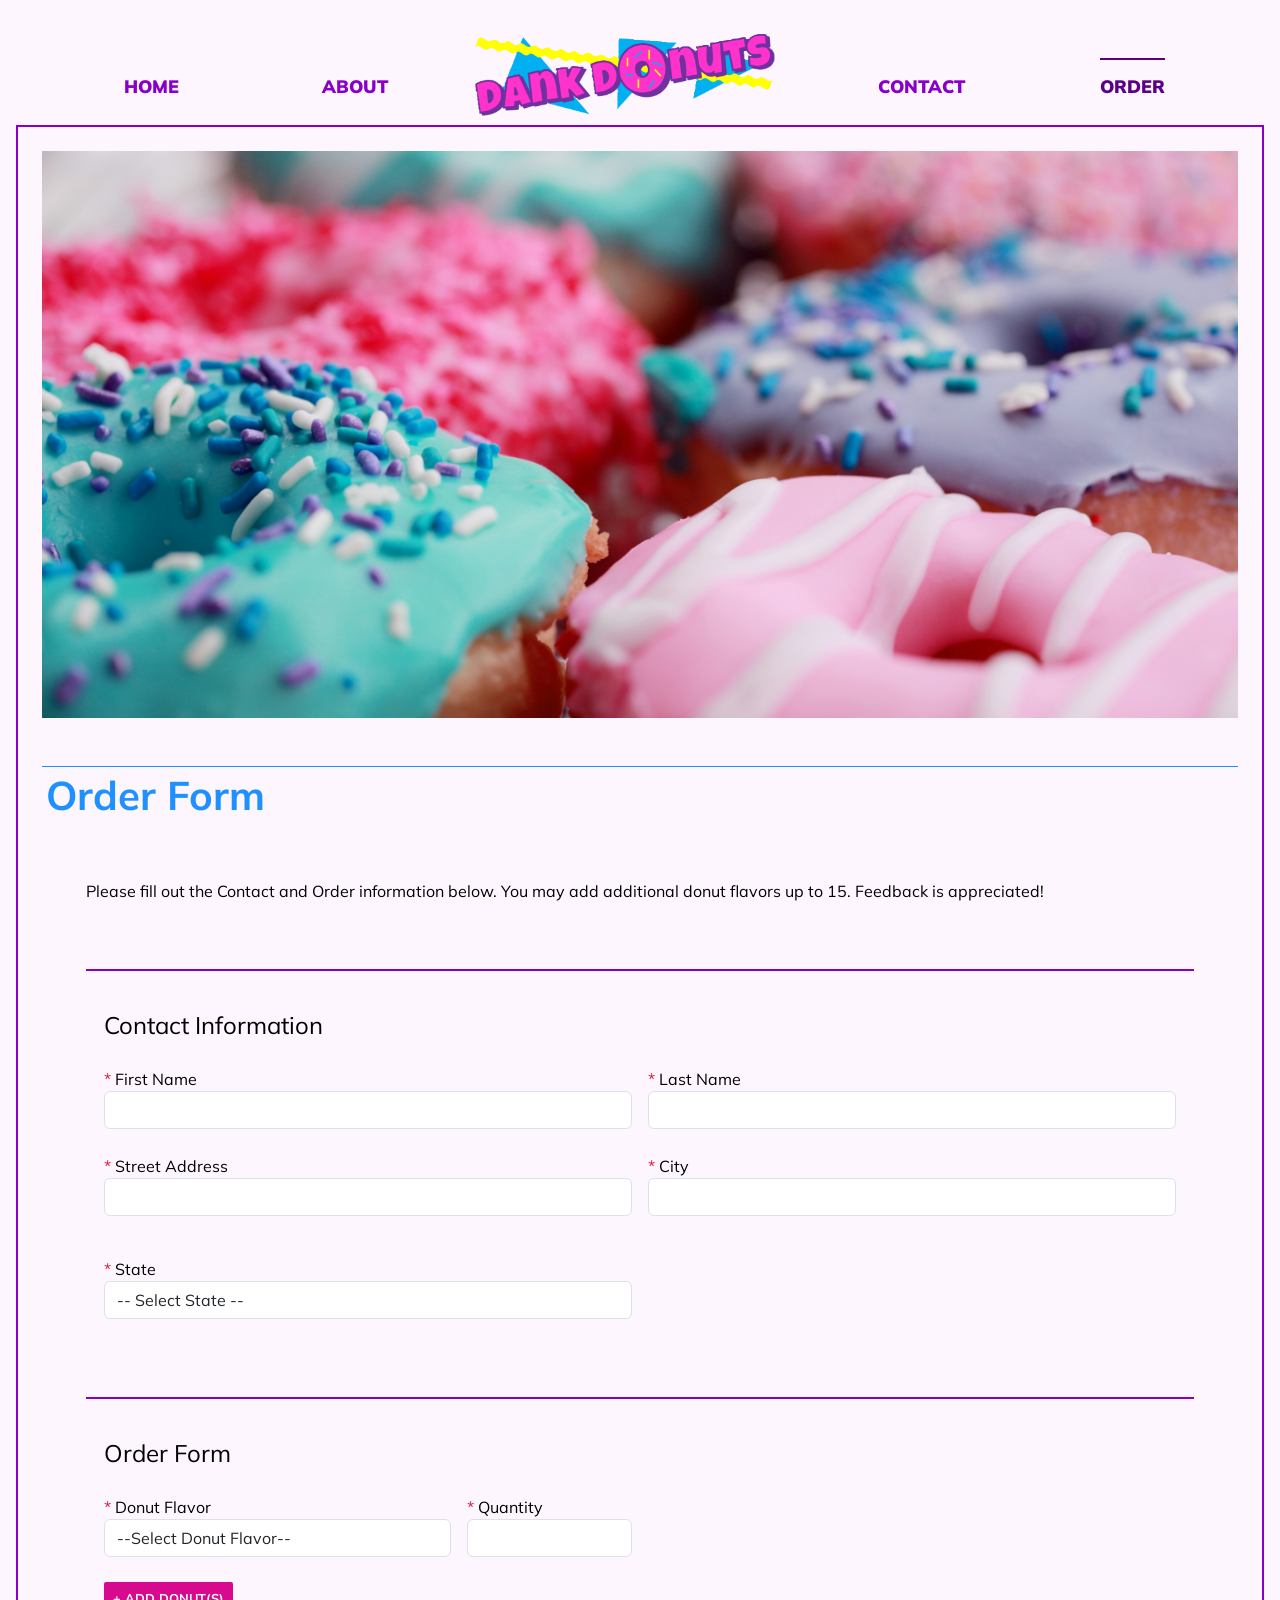
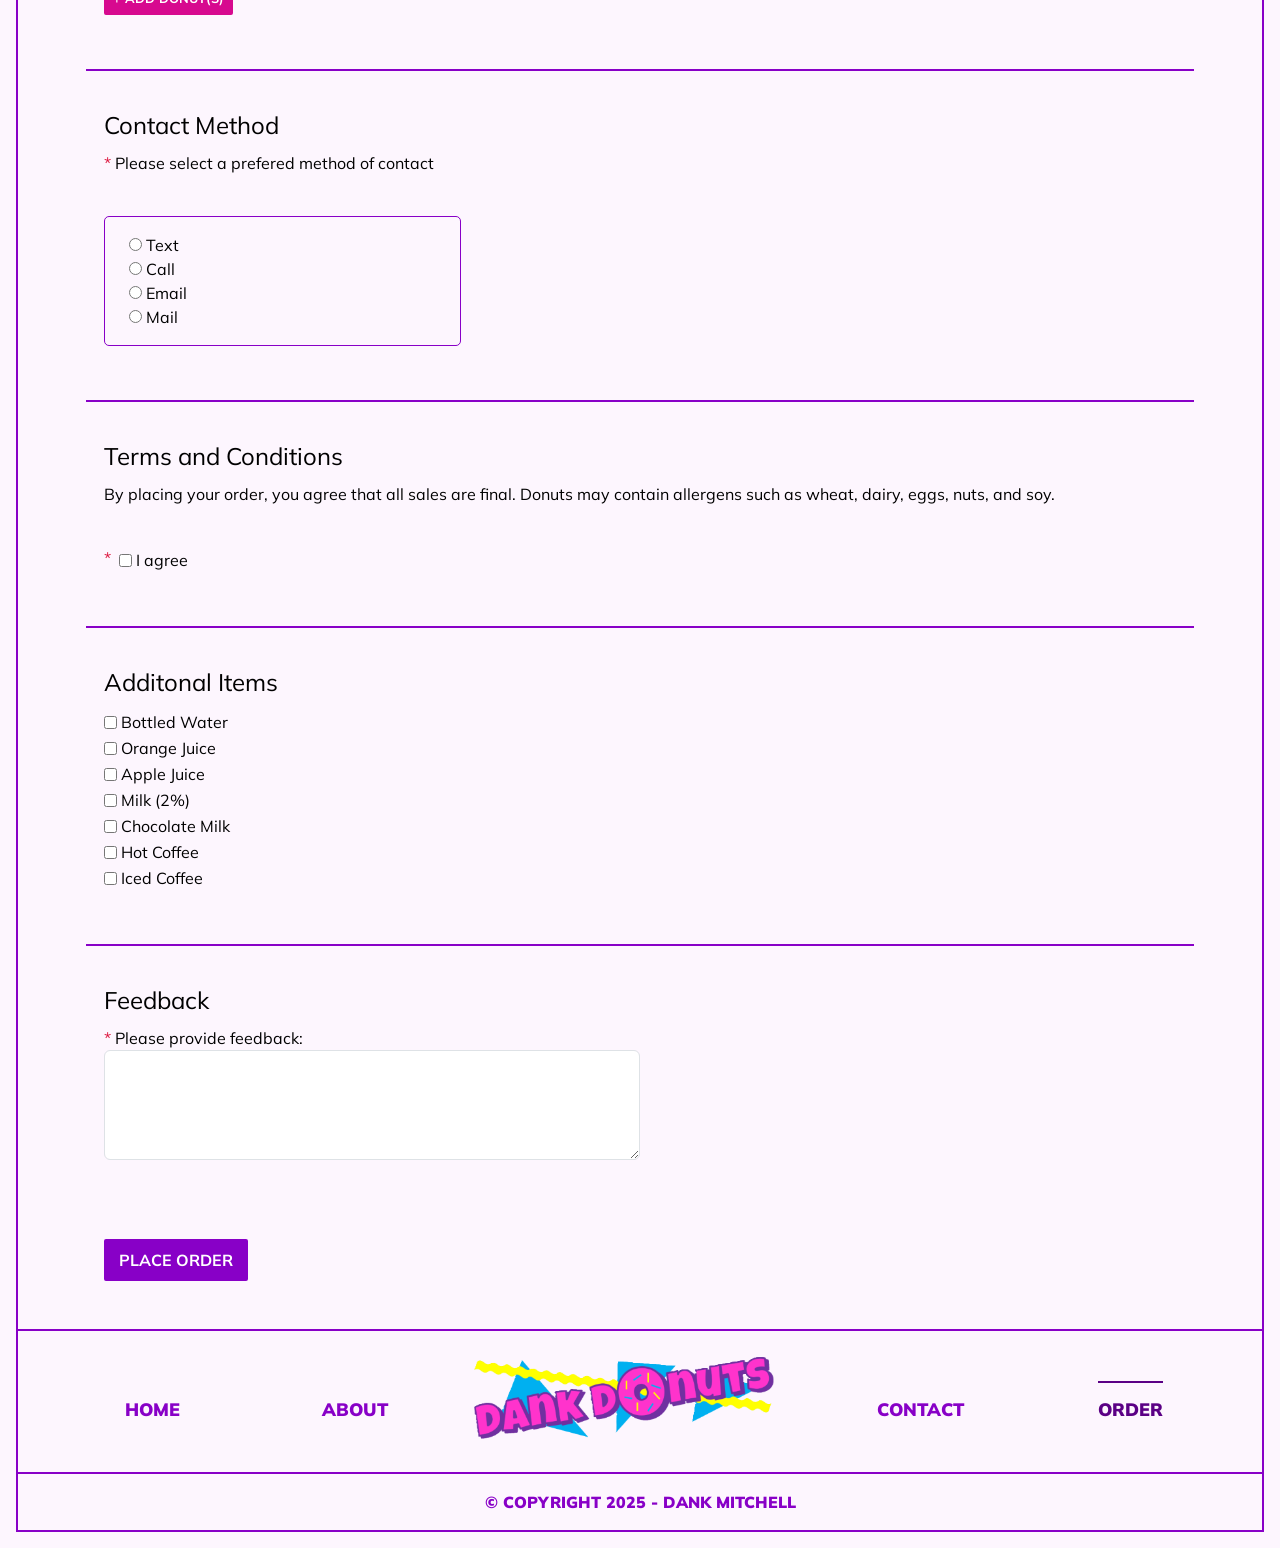
==== index.html @ de8f0973 "1st Iteration - Updated index.html links" ====
<!DOCTYPE html>
<html lang="en">

<head>
    <meta charset="UTF-8">
    <meta name="viewport" content="width=device-width, initial-scale=1.0">
    <link href="https://cdn.jsdelivr.net/npm/bootstrap@5.3.6/dist/css/bootstrap.min.css" rel="stylesheet" integrity="sha384-4Q6Gf2aSP4eDXB8Miphtr37CMZZQ5oXLH2yaXMJ2w8e2ZtHTl7GptT4jmndRuHDT" crossorigin="anonymous">
    <link href="https://fonts.googleapis.com/css2?family=Mulish:wght@400;600;700&display=swap" rel="stylesheet">
    <link rel="stylesheet" href="css/style.css">
    <title>Dank Donuts</title>
</head>

<body class="px-3 pt-4">
    <nav class="navbar navbar-expand-lg" id="nav-div">
        <div class="container-fluid d-flex justify-content-between align-items-center mb-4 mb-lg-0">
            <a class="navbar-brand d-lg-none" href="index.html">
                <img src="img/Dank-Donuts-Dec-resized.png" alt="Dank Donuts Logo" width="225">
            </a>
            <button class="navbar-toggler ms-auto" type="button" data-bs-toggle="collapse" data-bs-target="#navbarNav" aria-controls="navbarNav" aria-expanded="false" aria-label="Toggle navigation">
                <span class="navbar-toggler-icon"></span>
            </button>
            <div class="collapse navbar-collapse" id="navbarNav">
                <ul class="navbar-nav d-flex justify-content-around w-100 align-items-center ms-auto">
                    <li class="nav-item ps-lg-5 pt-lg-4">
                        <a class="nav-link" href="#">HOME</a>
                    </li>
                    <li class="nav-item ps-lg-5 pt-lg-4">
                        <a class="nav-link" href="#">ABOUT</a>
                    </li>
                    <li class="d-flex align-items-center d-none d-lg-block">
                        <a class="navbar-brand" href="index.html">
                            <img src="img/Dank-Donuts-Dec-resized.png" alt="Dank Donuts Logo" width="300">
                        </a>
                    </li>
                    <li class="nav-item pe-lg-5 pt-lg-4">
                        <a class="nav-link" href="#">CONTACT</a>
                    </li>
                    <li class="nav-item my-1 pe-lg-5 pt-lg-4">
                        <a id="active-link" aria-current="page">ORDER</a>
                    </li>
                </ul>
            </div>
        </div>
    </nav>
    <div class="container-fluid d-flex flex-column align-items-center" id="main-div">
        <div>
            <img src="img/alexander-grey-wide.jpg" alt="Row of three donuts on a blue table." class="img-fluid pt-4 px-1">
        </div>
        <header class="mx-5 mb-0 px-1 pt-5 pb-0 w-100">
            <h1 class="p-1" id="order-title">Order Form</h1>
        </header>
        <main class="w-100 p-lg-5">
            <p class="pb-5">Please fill out the Contact and Order information below. You may add additional donut flavors up to 15. Feedback is appreciated!</p>
            <div id="errorBucketTop">
            </div>
            <form action="https://ctec.clark.edu/~belgort/formprocessing/processform.php" name="order" id="order" method="POST">
                <!-- First name text input 20 characters-->
                <fieldset>
                    <legend>Contact Information</legend>
                    <div class="row g-3">
                        <div class="formGroup col-md-6">
                            <div class="d-flex">
                                <span id="asterick" class="red-asterick">*</span>
                                <label for="firstname" class="ms-1">First Name</label>
                            </div>
                            <input type="text" name="firstname" id="firstname" maxlength="20" class="w-100 form-control">
                            <span class="requiredfield ps-1">This field is required</span>
                        </div>
                        <!-- Last name text input 20 characters-->
                        <div class="formGroup col-md-6">
                            <div class="d-flex">
                                <span class="red-asterick">*</span>
                                <label for="lastname" class="ms-1">Last Name</label>
                            </div>
                            <input type="text" name="lastname" id="lastname" maxlength="20" class="w-100 form-control">
                            <span class="requiredfield ps-1">This field is required</span>
                        </div>
                    </div>
                    <!-- Street Address text input 40 characters-->
                    <div class="row g-3">
                        <div class="formGroup col-lg-6">
                            <div class="d-flex">
                                <span id="asterick" class="red-asterick">*</span>
                                <label for="address" class="ms-1">Street Address</label>
                            </div>
                            <input type="text" name="address" id="address" maxlength="40" class="w-100 form-control">
                            <span class="requiredfield ps-1">This field is required</span>
                        </div>
                        <!-- <div class="col-xxl-6"></div> -->
                        <!-- </div>
                    <div class="row g-3"> -->
                        <!-- City text input 30 characters-->
                        <div class="formGroup col-md-6 col-xxl-3">
                            <div class="d-flex">
                                <span class="red-asterick">*</span>
                                <label for="city" class="ms-1">City</label>
                            </div>
                            <input type="text" name="city" id="city" maxlength="30" class="w-100 form-control">
                            <span class="requiredfield ps-1">This field is required</span>
                        </div>
                        <!-- State dropdown field -->
                        <div class="formGroup col-md-6 col-xxl-3">
                            <div class="d-flex">
                                <span class="red-asterick">*</span>
                                <label for="state" class="ms-1">State</label>
                            </div>
                            <select name="state" id="state" class="form-control">
                                <!-- used ChatGPT to generate all 50 states -->
                                <option value=""> -- Select State -- </option>
                                <option value="alabama">Alabama</option>
                                <option value="alaska">Alaska</option>
                                <option value="arizona">Arizona</option>
                                <option value="arkansas">Arkansas</option>
                                <option value="california">California</option>
                                <option value="colorado">Colorado</option>
                                <option value="connecticut">Connecticut</option>
                                <option value="delaware">Delaware</option>
                                <option value="florida">Florida</option>
                                <option value="georgia">Georgia</option>
                                <option value="hawaii">Hawaii</option>
                                <option value="idaho">Idaho</option>
                                <option value="illinois">Illinois</option>
                                <option value="indiana">Indiana</option>
                                <option value="iowa">Iowa</option>
                                <option value="kansas">Kansas</option>
                                <option value="kentucky">Kentucky</option>
                                <option value="louisiana">Louisiana</option>
                                <option value="maine">Maine</option>
                                <option value="maryland">Maryland</option>
                                <option value="massachusetts">Massachusetts</option>
                                <option value="michigan">Michigan</option>
                                <option value="minnesota">Minnesota</option>
                                <option value="mississippi">Mississippi</option>
                                <option value="missouri">Missouri</option>
                                <option value="montana">Montana</option>
                                <option value="nebraska">Nebraska</option>
                                <option value="nevada">Nevada</option>
                                <option value="new-hampshire">New Hampshire</option>
                                <option value="new-jersey">New Jersey</option>
                                <option value="new-mexico">New Mexico</option>
                                <option value="new-york">New York</option>
                                <option value="north-carolina">North Carolina</option>
                                <option value="north-dakota">North Dakota</option>
                                <option value="ohio">Ohio</option>
                                <option value="oklahoma">Oklahoma</option>
                                <option value="oregon">Oregon</option>
                                <option value="pennsylvania">Pennsylvania</option>
                                <option value="rhode-island">Rhode Island</option>
                                <option value="south-carolina">South Carolina</option>
                                <option value="south-dakota">South Dakota</option>
                                <option value="tennessee">Tennessee</option>
                                <option value="texas">Texas</option>
                                <option value="utah">Utah</option>
                                <option value="vermont">Vermont</option>
                                <option value="virginia">Virginia</option>
                                <option value="washington">Washington</option>
                                <option value="west-virginia">West Virginia</option>
                                <option value="wisconsin">Wisconsin</option>
                                <option value="wyoming">Wyoming</option>
                            </select>
                            <span class="requiredfield ps-1">This field is required</span>
                        </div>
                    </div>
                </fieldset>
                <fieldset>
                    <legend>Order Form</legend>
                    <!-- Product/Donut dropdown -->
                    <div id="donutOrder">
                        <div class="row g-3 align-items-end">
                            <div class="formGroup col-sm-8 col-xl-4 col-xxl-3">
                                <div class="d-flex">
                                    <span class="red-asterick">*</span>
                                    <label for="donut1" class="ms-1">Donut Flavor</label>
                                </div>
                                <select name="donut1" id="donut1" class="form-control">
                                    <!-- used ChatGPT to generate 15 donuts -->
                                    <option value="">--Select Donut Flavor--</option>
                                    <option value="Glazed">Glazed Donut</option>
                                    <option value="chocolate frosted">Chocolate Frosted Donut</option>
                                    <option value="powdered sugar">Powdered Sugar Donut</option>
                                    <option value="jelly filled">Jelly-Filled Donut</option>
                                    <option value="boston cream">Boston Cream Donut</option>
                                    <option value="old fashioned">Old-Fashioned Donut</option>
                                    <option value="maple bar">Maple Bar Donut</option>
                                    <option value="cinnamon sugar">Cinnamon Sugar Donut</option>
                                    <option value="apple fritter">Apple Fritter</option>
                                    <option value="strawberry frosted">Strawberry Frosted Donut</option>
                                    <option value="blueberry cake">Blueberry Cake Donut</option>
                                    <option value="cruller">Cruller (French Cruller)</option>
                                    <option value="cream filled">Cream-Filled Donut</option>
                                    <option value="buttermilk">Buttermilk Donut</option>
                                    <option value="bear claw">Bear Claw</option>
                                </select>
                                <span class="requiredfield ps-1">This field is required</span>
                            </div>
                            <!-- Quanitiy numeric input 5 characters-->
                            <div class="formGroup col-3 col-sm-4 col-xl-2 col-xxl-3">
                                <div class="d-flex">
                                    <span class="red-asterick">*</span>
                                    <label for="quantity1" class="ms-1">Quantity</label>
                                </div>
                                <input type="number" name="quantity1" id="quantity1" maxlength="5" class="form-control">
                                <span class="requiredfield ps-1">This field is required</span>
                            </div>
                        </div>
                    </div>
                    <!-- Add Item will open up additon donut dropdown for selection make blue-->
                    <div>
                        <button type="button" id="addDonut">+ ADD DONUT(S)</button>
                    </div>
                </fieldset>
                <fieldset id="radioBtn">
                    <legend>Contact Method</legend>
                    <div class="d-flex" ;>
                        <span class="red-asterick">*</span>
                        <p class="ms-1">Please select a prefered method of contact</p>
                    </div>
                    <span id="requiredContact" class="pb-2 ps-1">This field is required</span>
                    <div id="contactMethod" class="d-flex px-4 py-3 align-items-center col-sm-8 col-md-5 col-lg-4 col-xxl-3">
                        <div class="formGroup">
                            <input type="radio" id="text" name="contact" value="Text">
                            <label for="text">Text</label>
                            <div class="formGroup">
                                <input type="radio" id="call" name="contact" value="Call">
                                <label for="call">Call</label>
                            </div>
                            <div class="formGroup">
                                <input type="radio" id="email" name="contact" value="Email">
                                <label for="email">Email</label>
                            </div>
                            <div class="formGroup">
                                <input type="radio" id="mail" name="contact" value="Mail">
                                <label for="mail">Mail</label>
                            </div>
                            <div class="formGroup mt-3" id="contactPhone">
                                <div class="d-flex">
                                    <span class="red-asterick">*</span>
                                    <label for="phoneNum" class="ms-1">Phone Number</label>
                                </div>
                                <input type="tel" name="phoneNum" id="phoneNum" class="form-control">
                            </div>
                            <div class="formGroup mt-3" id="contactEmail">
                                <div class="d-flex">
                                    <span class="red-asterick">*</span>
                                    <label for="eMail" class="ms-1">Email</label>
                                </div>
                                <input type="email" name="eMail" id="eMail" class="form-control">
                            </div>
                        </div>
                    </div>
                </fieldset>
                <fieldset>
                    <legend>Terms and Conditions</legend>
                    <p>By placing your order, you agree that all sales are final. Donuts may contain allergens such as wheat, dairy, eggs, nuts, and soy.</p>
                    <span id="requiredTerms">This field is required</span>
                    <div class="formGroup checkbox">
                        <span class="red-asterick">*</span>
                        <input type="checkbox" name="agree" id="agree" value="Agree" class="ms-1">
                        <label for="agree">I agree</label>
                    </div>
                </fieldset>

                <fieldset>
                    <legend>Additonal Items</legend>
                    <div class="checkbox">
                        <input type="checkbox" name="addItems[]" id="water" value="Water">
                        <label for="water">Bottled Water</label>
                    </div>
                    <div class="checkbox">
                        <input type="checkbox" name="addItems[]" id="orange" value="Orange Juice">
                        <label for="orange">Orange Juice</label>
                    </div>
                    <div class="checkbox">
                        <input type="checkbox" name="addItems[]" id="appleJuice" value="Apple Juice">
                        <label for="appleJuice">Apple Juice</label>
                    </div>
                    <div class="checkbox">
                        <input type="checkbox" name="addItems[]" id="milk" value="Milk (2%)">
                        <label for="milk">Milk (2%)</label>
                    </div>
                    <div class="checkbox">
                        <input type="checkbox" name="addItems[]" id="chocMilk" value="Chocolate Milk">
                        <label for="chocMilk">Chocolate Milk</label>
                    </div>
                    <div class="checkbox">
                        <input type="checkbox" name="addItems[]" id="hotCoffee" value="Hot Coffee">
                        <label for="hotCoffee">Hot Coffee</label>
                    </div>
                    <div class="checkbox">
                        <input type="checkbox" name="addItems[]" id="icedCoffee" value="Iced Coffee">
                        <label for="icedCoffee">Iced Coffee</label>
                    </div>
                </fieldset>
                <fieldset>
                    <legend>Feedback</legend>
                    <div class="formGroup col-lg-6">
                        <div class="d-flex">
                            <span class="red-asterick">*</span>
                            <label for="feedback" class="ms-1">Please provide feedback:</label>
                        </div>
                        <textarea id="feedback" name="feedback" class="form-control" rows="4"></textarea>
                        <span class="requiredfield ps-2">This field is required</span>
                    </div>
                </fieldset>
                <div id="submit-div"><input type="submit" value="PLACE ORDER" id="submit" class="mb-5 mb-lg-0"></div>
            </form>
            <div id="errorBucketBottom"></div>
        </main>
    </div>
    <footer>
        <nav class="navbar navbar-expand-lg pt-0" id="nav-bottom">
            <div class="container-fluid d-flex justify-content-between align-items-center py-4">
                <a class="navbar-brand d-lg-none" href="index.html">
                    <img src="img/Dank-Donuts-Dec-resized.png" alt="Dank Donuts Logo" width="225">
                </a>
                <button class="navbar-toggler ms-auto" type="button" data-bs-toggle="collapse" data-bs-target="#navbarNav" aria-controls="navbarNav" aria-expanded="false" aria-label="Toggle navigation">
                    <span class="navbar-toggler-icon"></span>
                </button>
                <div class="collapse navbar-collapse" id="navbarNav">
                    <ul class="navbar-nav d-flex justify-content-around w-100 align-items-center ms-auto">
                        <li class="nav-item ps-lg-5 pt-lg-4">
                            <a class="nav-link" href="#">HOME</a>
                        </li>
                        <li class="nav-item ps-lg-5 pt-lg-4">
                            <a class="nav-link" href="#">ABOUT</a>
                        </li>
                        <li class="d-flex align-items-center d-none d-lg-block">
                            <a class="navbar-brand" href="index.html">
                                <img src="img/Dank-Donuts-Dec-resized.png" alt="Dank Donuts Logo" width="300">
                            </a>
                        </li>
                        <li class="nav-item pe-lg-5 pt-lg-4">
                            <a class="nav-link" href="#">CONTACT</a>
                        </li>
                        <li class="nav-item my-1 pe-lg-5 pt-lg-4">
                            <a id="active-link" aria-current="page">ORDER</a>
                        </li>
                    </ul>
                </div>
            </div>
        </nav>
        <p id="footer" class="text-center p-3">&copy; COPYRIGHT 2025 - DANK MITCHELL</p>
    </footer>
    <!-- Bootstrap -->
    <script src="https://cdn.jsdelivr.net/npm/bootstrap@5.3.6/dist/js/bootstrap.bundle.min.js"></script>
    <!-- Your JavaScript code must go in this file -->
    <script src="js/script.js"></script>
</body>

</html>
---- css/style.css ----
/* style.css */
body {
    font-family: 'Mulish', sans-serif;
    max-width: 1440px;
    margin: 0 auto;
    /* background-color: #fcecfd; */
    /* background-color: #fae5fc; */
    background-color: #fdf6fe;
    color: black;
    min-height: 200vh;
}

#nav-div {
    border-bottom: 2px solid #8800c7;
}

#nav-bottom {
    border: 2px solid #8800c7;
    border-top: 0;
}

#main-div {
    padding: 0 20px;
    margin: 0 auto;
    /* background-color: #fcecfd; */
    /* background-color: #fae5fc; */
    /* background-color: #fcfaff; */
    border: 2px solid #8800c7;
    border-top: 0;
}

fieldset {
    border: solid #8800c7;
    border-width: 2px 0 0 0;
    /* border-radius: 1px; */
    padding: 36px 18px;
    margin: 18px 0;
    /* background-color: white; */
    /* box-shadow: 4px 4px 10px #dadada; */
}

select:focus {
    box-shadow: 8px 8px 8px #dadada;
}

span .requiredfield {
    display: block;
}

input {
    border-color: red;
    border-width: 2px;
}


.requiredfield {
    margin-top: 0;
    margin-bottom: 0;
    visibility: hidden;
    color: crimson;
    font-size: .9rem;
}

/* .nav-link {
    font-size: large;
    font-weight: 900;
    color: #8800c7;
    position: relative;
    transition: padding-top 0.3s, border-top 0.3s;
}

.nav-link:hover {
    color: #5b0085;
}

.nav-link::after {
    content: "";
    position: absolute;
    left: 0;
    right: 0;
    bottom: 0;
    height: 2px;
    background-color: #5b0085;
    transform: scaleX(0);
    transition: transform 0.3s, bottom 0.3s;
}

.nav-link:hover::after {
    transform: scaleX(1);
    bottom: 100%;
}

.navbar-toggler-icon {
    background-image: url("data:image/svg+xml,%3csvg xmlns='http://www.w3.org/2000/svg' viewBox='0 0 16 16' fill='%238800c7'%3e%3cpath fill-rule='evenodd' d='M1.5 12.5h13a.5.5 0 010 1h-13a.5.5 0 010-1zm0-5h13a.5.5 0 010 1h-13a.5.5 0 010-1zm0-5h13a.5.5 0 010 1h-13a.5.5 0 010-1z'/%3e%3c/svg%3e");
} */

.nav-link {
    font-size: large;
    font-weight: 900;
    color: #8800c7;
    position: relative;
    transition: padding-top 0.3s, border-top 0.3s;
}

.nav-link:hover {
    color: #5b0085;
}

.nav-link::after {
    content: "";
    position: absolute;
    left: 0;
    right: 0;
    bottom: 100%;
    /* Start above the text */
    height: 2px;
    background-color: #5b0085;
    transform: scaleX(0);
    transition: transform 0.3s, bottom 0.3s;
}

.nav-link:hover::after {
    transform: scaleX(1);
    bottom: calc(100% + 5px);
    /* Move up 5px when hovered */
}


#active-link {
    font-size: large;
    font-weight: 900;
    color: #5b0085;
    border-top: 2px solid #5b0085;
    padding-top: 15px;
}

@media (max-width: 991.98px) {
    .nav-link:hover {
        color: #5b0085 !important;
        /* lighter purple on hover */
    }

    .nav-link::after {
        display: none !important;
        /* hide the animated underline */
    }

    #active-link {
        font-size: large;
        font-weight: 900;
        color: #5b0085;
        border-top: 0;
    }

    #active-link:hover {
        color: #5b0085;
        border-top: 0;
    }

}

.checkbox input[type="checkbox"],
.checkbox label {
    display: inline-block;
    vertical-align: middle;
}

.form-control:focus {
    /* border-color: black; */
    box-shadow: 1px 1px 8px #c7c7c7;
    border-width: 0;
}

.red-asterick {
    color: Crimson !important;
}

#contactMethod {
    border: 1px solid #8800c7;
    border-radius: 5px;
}

#contact-method label {
    display: block;
}

#requiredContact, #requiredTerms {
    visibility: hidden;
    color: Crimson;
    font-size: .9rem;
}

#contactPhone, #contactEmail, #contactMail {
    display: none;
}

#contactPhone label, #contactEmail label, #contactMail label {
    display: block;
}

#addDonut {
    border: 3px solid #d7098f;
    border-radius: 2px;
    padding: 4px 6px;
    background-color: #d7098f;
    color: white;
    font-weight: 700;
    font-size: .8rem;
}

#addDonut:hover {
    border: 3px solid #990264;
    background-color: #990264;
}

#submit {
    border: 3px solid #8800c7;
    border-radius: 2px;
    padding: 6px 12px;
    background-color: #8800c7;
    color: white;
    font-weight: 700;
}

#submit:hover {
    border: 3px solid #5b0085;
    background-color: #5b0085;
}

#submit-div {
    padding-left: 18px;
}

#order-title {
    color: Dodgerblue;
    font-weight: 700;
    border-top: 1px solid Dodgerblue;
}

#error-bucket {
    border-top: 3px solid red;
    border-radius: 4px;
    /* border-bottom: 3px solid red; */
}

#footer {
    border: 2px solid #8800c7;
    border-top: 0;
    font-size: medium;
    font-weight: 900;
    color: #8800c7;
}
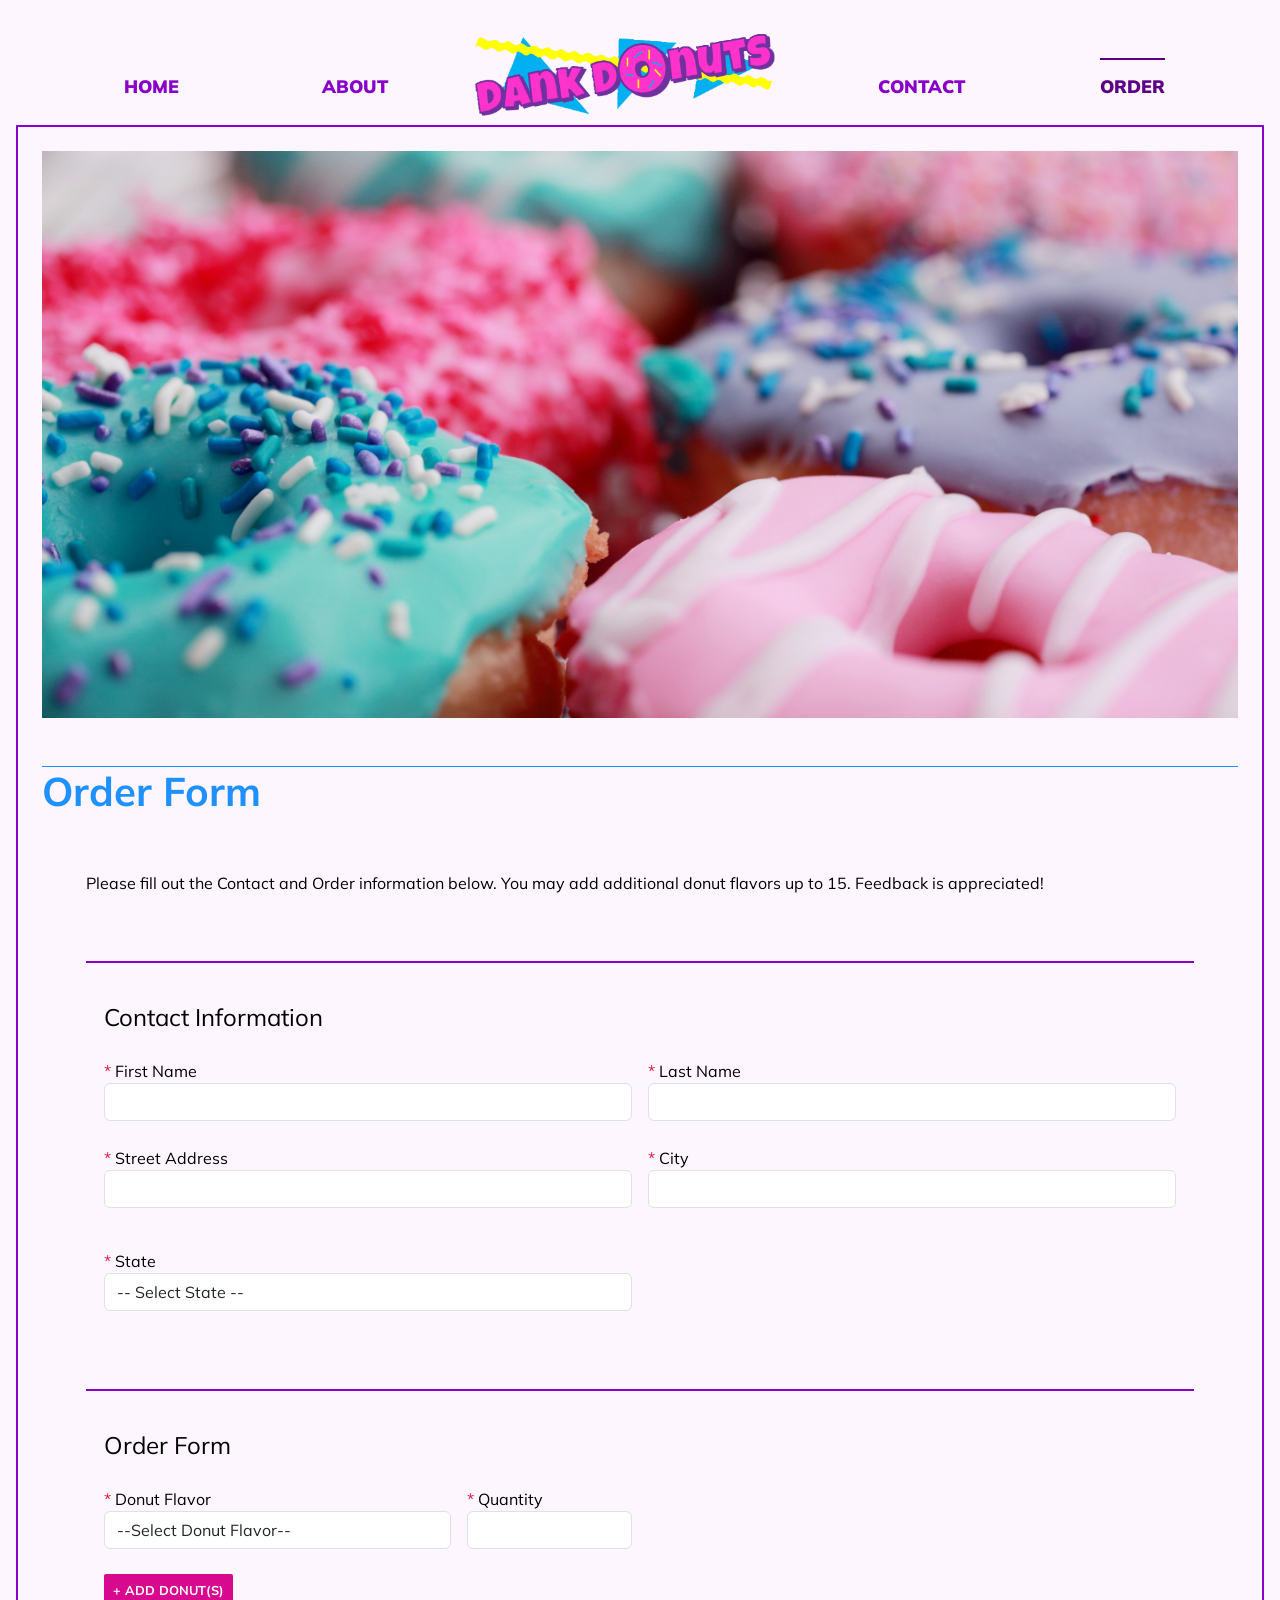
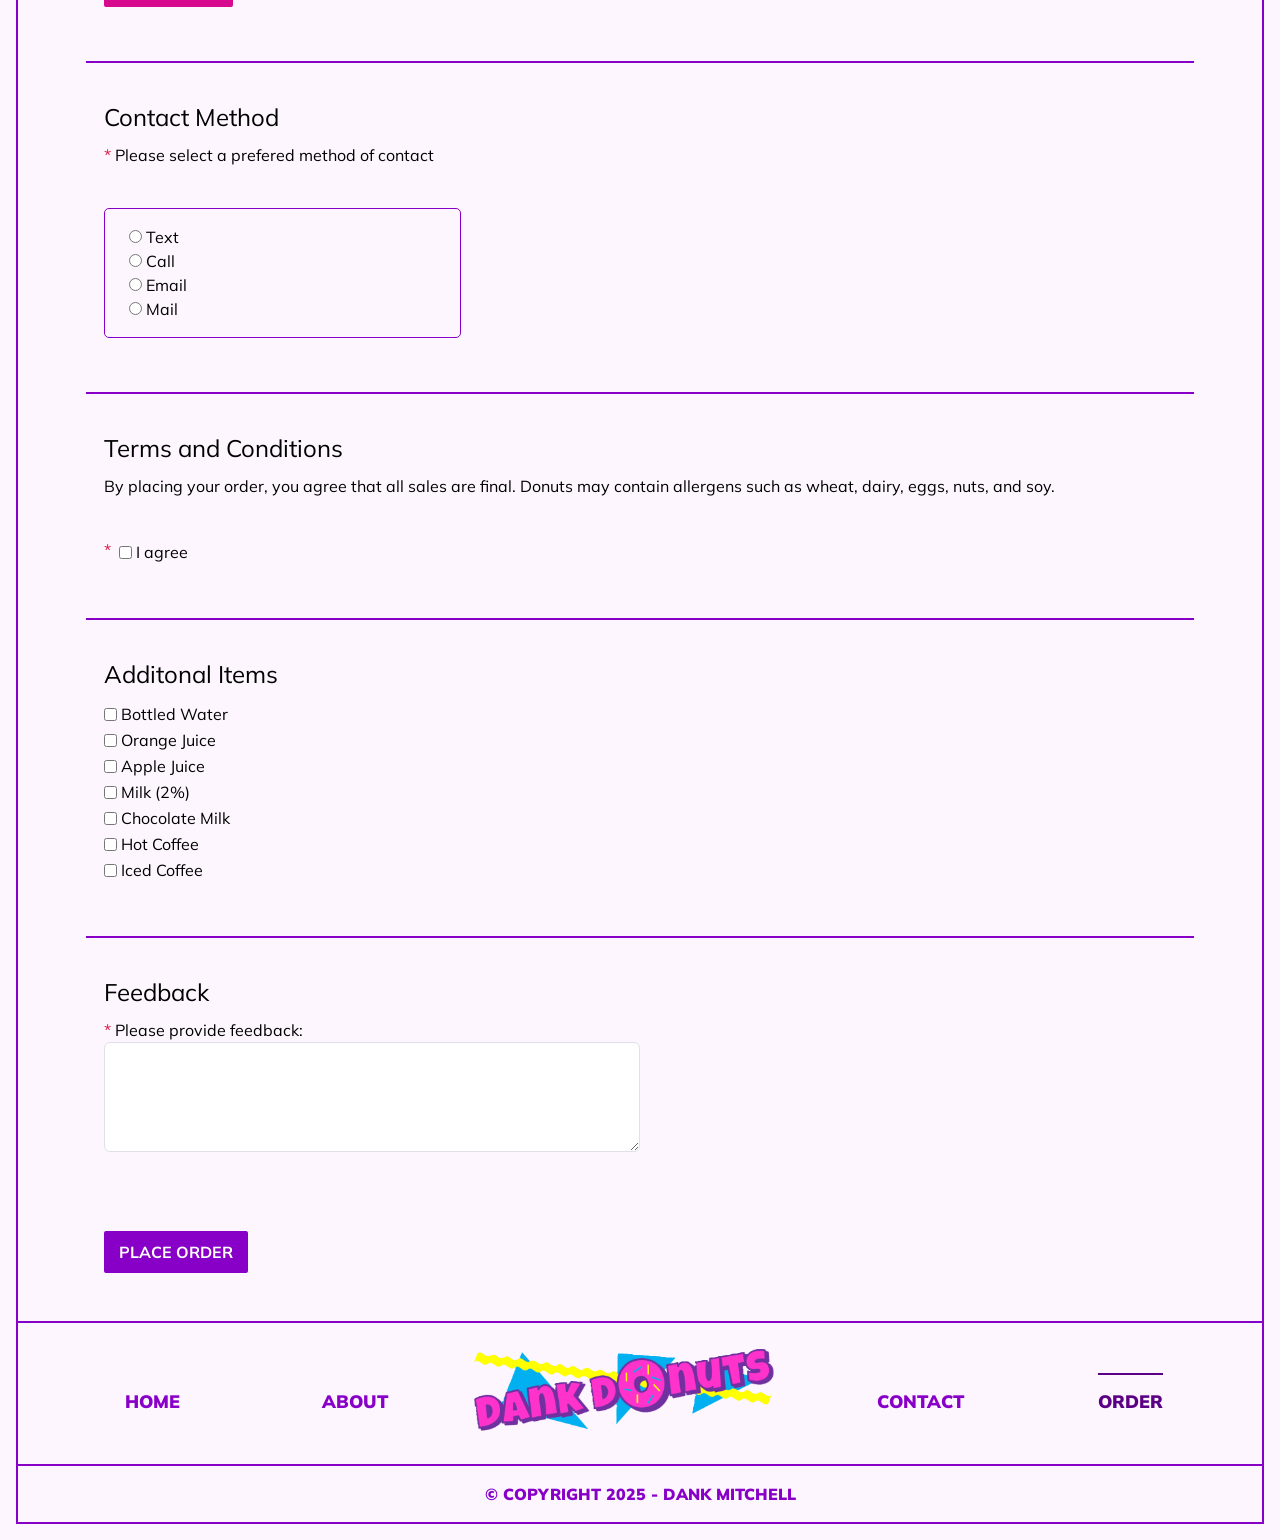
==== commit 47be2602: "1st Iteration - update to margins on mobile" ====
--- a/index.html
+++ b/index.html
@@ -10,7 +10,7 @@
     <title>Dank Donuts</title>
 </head>
 
-<body class="px-3 pt-4">
+<body class="px-2 px-md-3 pt-2 pt-md-4">
     <nav class="navbar navbar-expand-lg" id="nav-div">
         <div class="container-fluid d-flex justify-content-between align-items-center mb-4 mb-lg-0">
             <a class="navbar-brand d-lg-none" href="index.html">
@@ -46,8 +46,8 @@
         <div>
             <img src="img/alexander-grey-wide.jpg" alt="Row of three donuts on a blue table." class="img-fluid pt-4 px-1">
         </div>
-        <header class="mx-5 mb-0 px-1 pt-5 pb-0 w-100">
-            <h1 class="p-1" id="order-title">Order Form</h1>
+        <header class="mx-4 mx-md-5 mb-0 px-1 pt-5 pb-0 w-100">
+            <h1 class="" id="order-title">Order Form</h1>
         </header>
         <main class="w-100 p-lg-5">
             <p class="pb-5">Please fill out the Contact and Order information below. You may add additional donut flavors up to 15. Feedback is appreciated!</p>
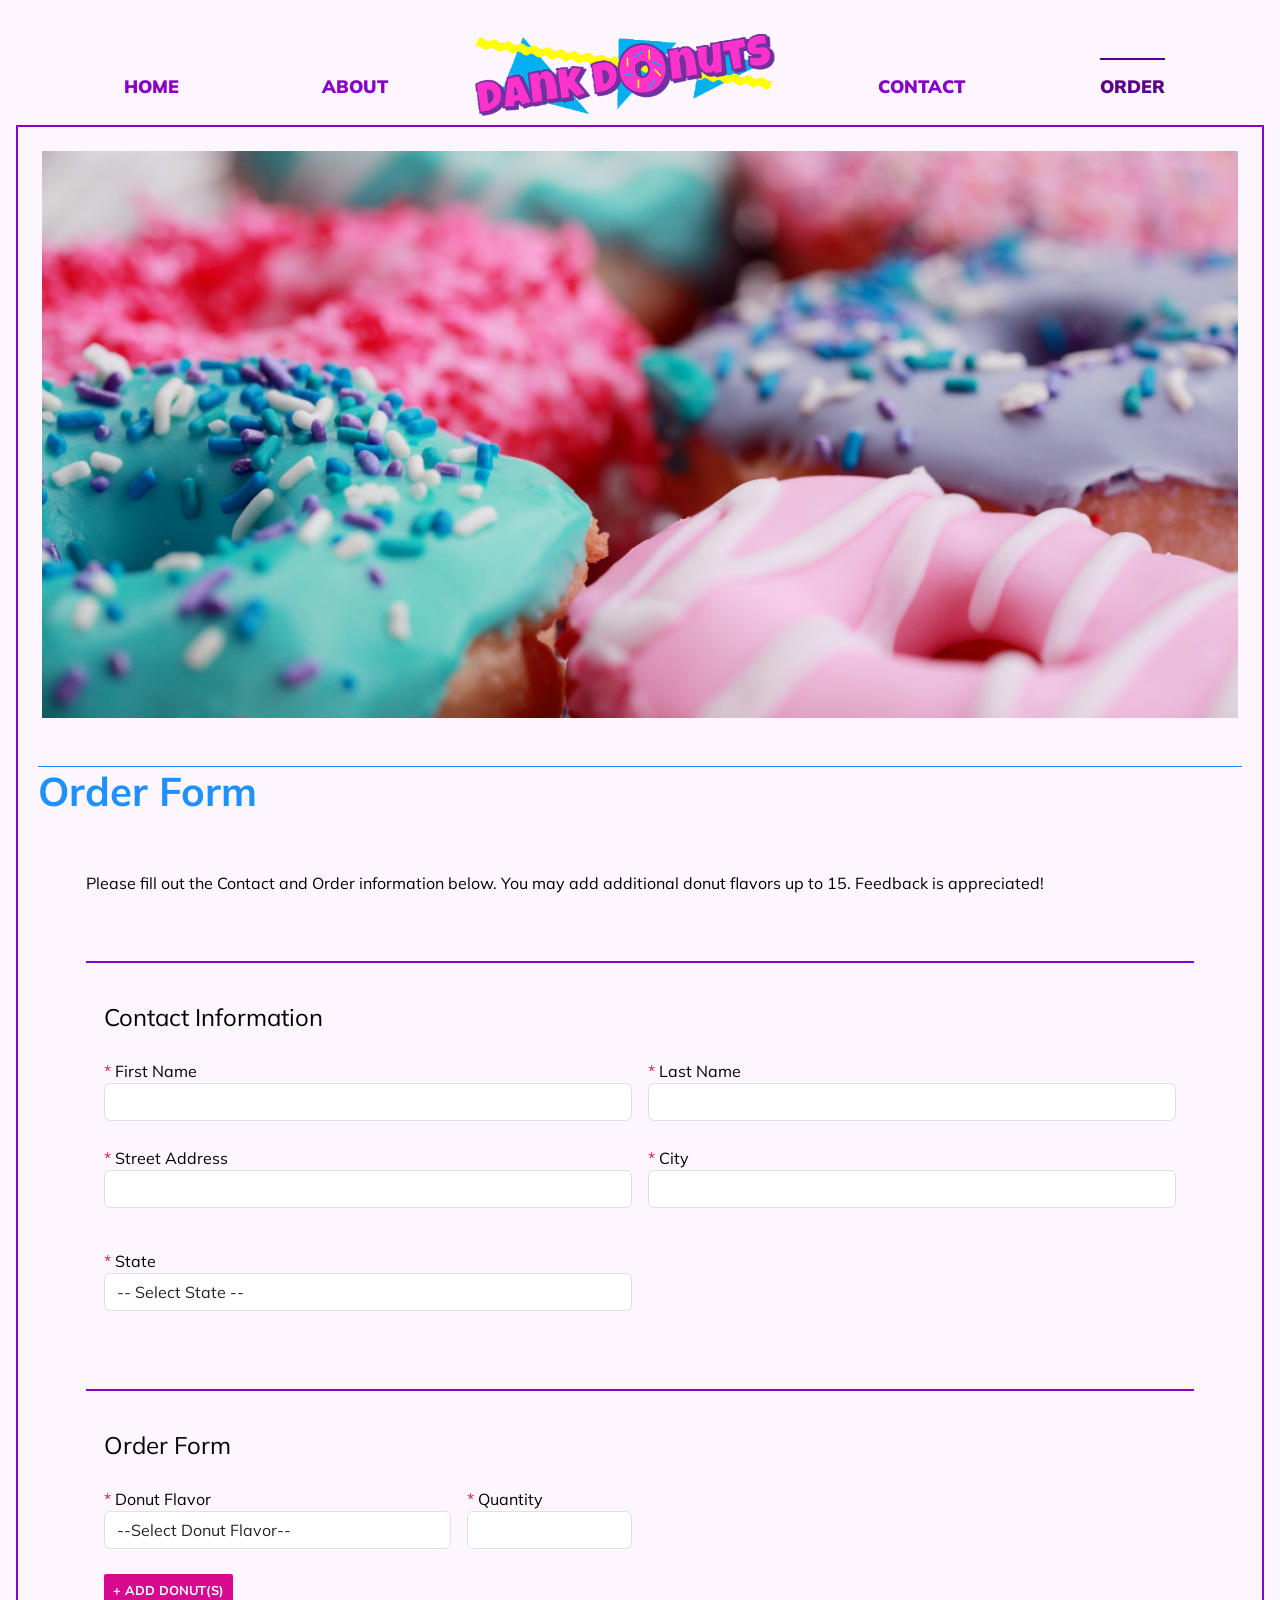
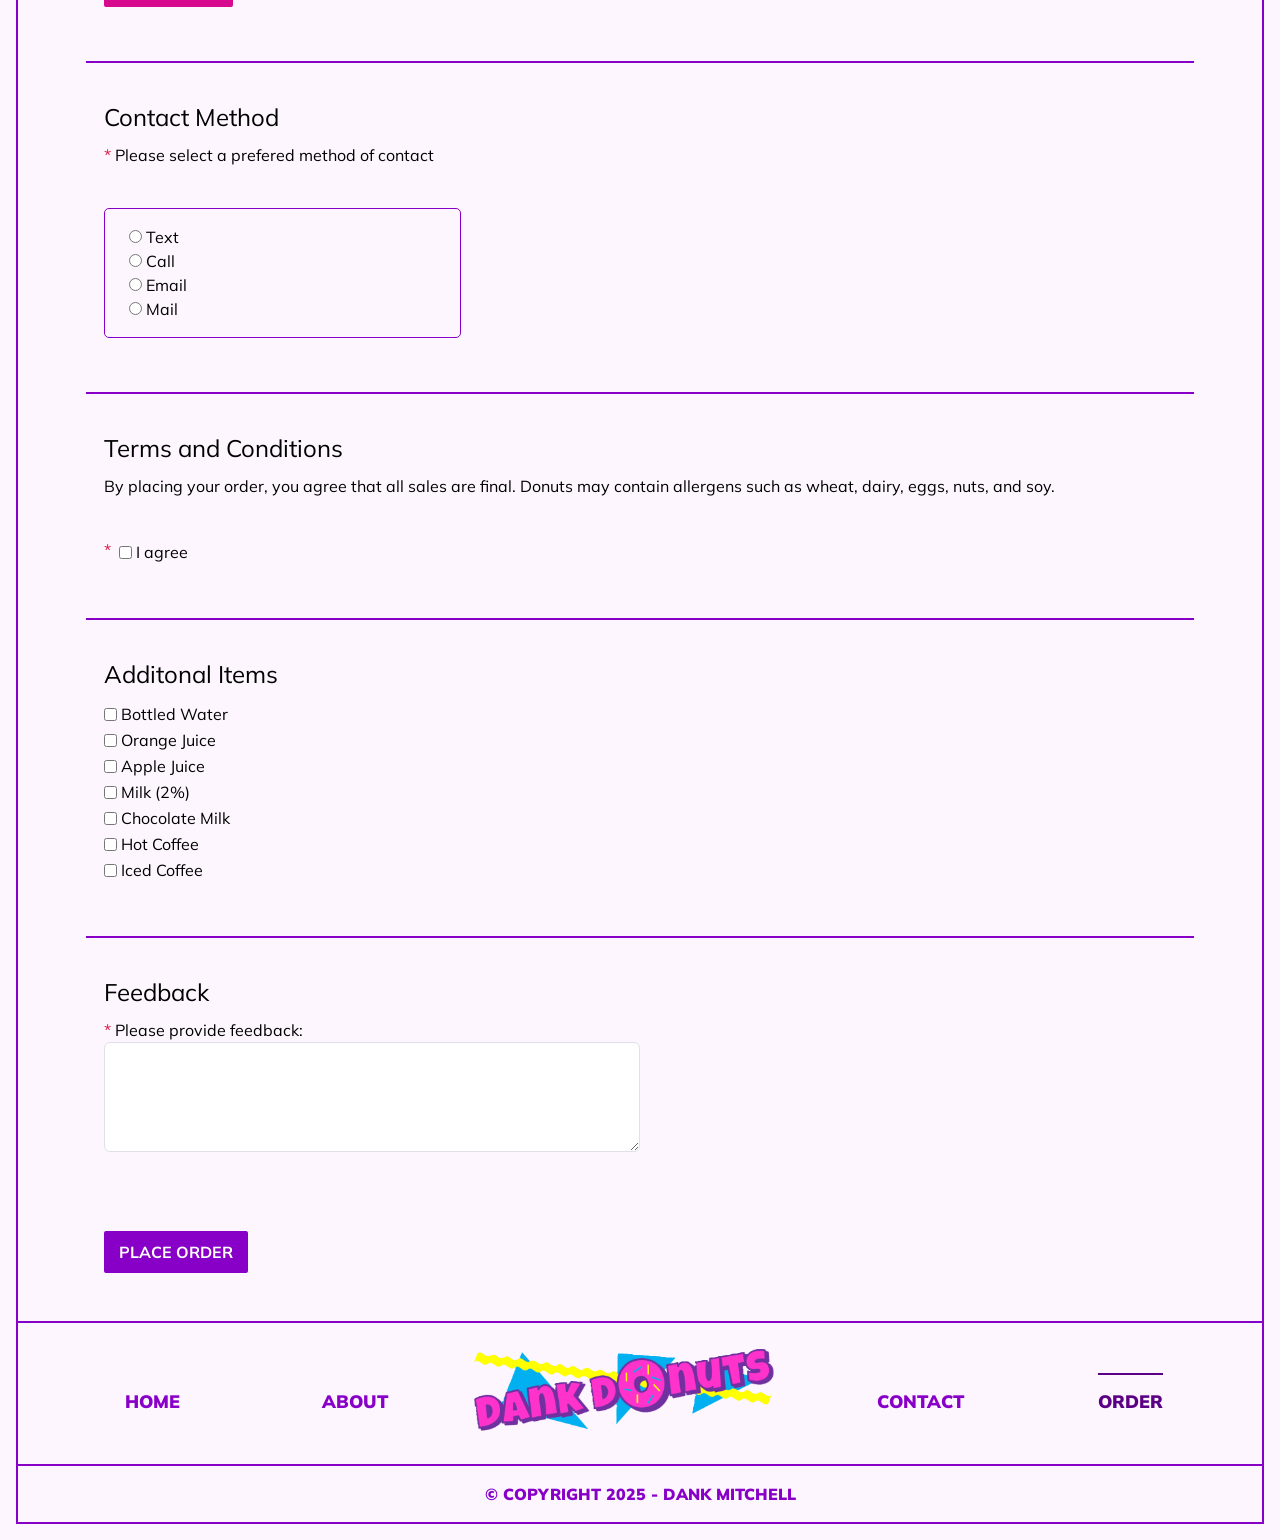
==== commit f655d198: "1st Iteration - margin updated" ====
--- a/index.html
+++ b/index.html
@@ -46,10 +46,10 @@
         <div>
             <img src="img/alexander-grey-wide.jpg" alt="Row of three donuts on a blue table." class="img-fluid pt-4 px-1">
         </div>
-        <header class="mx-4 mx-md-5 mb-0 px-1 pt-5 pb-0 w-100">
+        <header class="mx-4 mx-md-5 mb-0 pt-5 pb-0 w-100">
             <h1 class="" id="order-title">Order Form</h1>
         </header>
-        <main class="w-100 p-lg-5">
+        <main class="w-100 px-2 p-lg-5">
             <p class="pb-5">Please fill out the Contact and Order information below. You may add additional donut flavors up to 15. Feedback is appreciated!</p>
             <div id="errorBucketTop">
             </div>
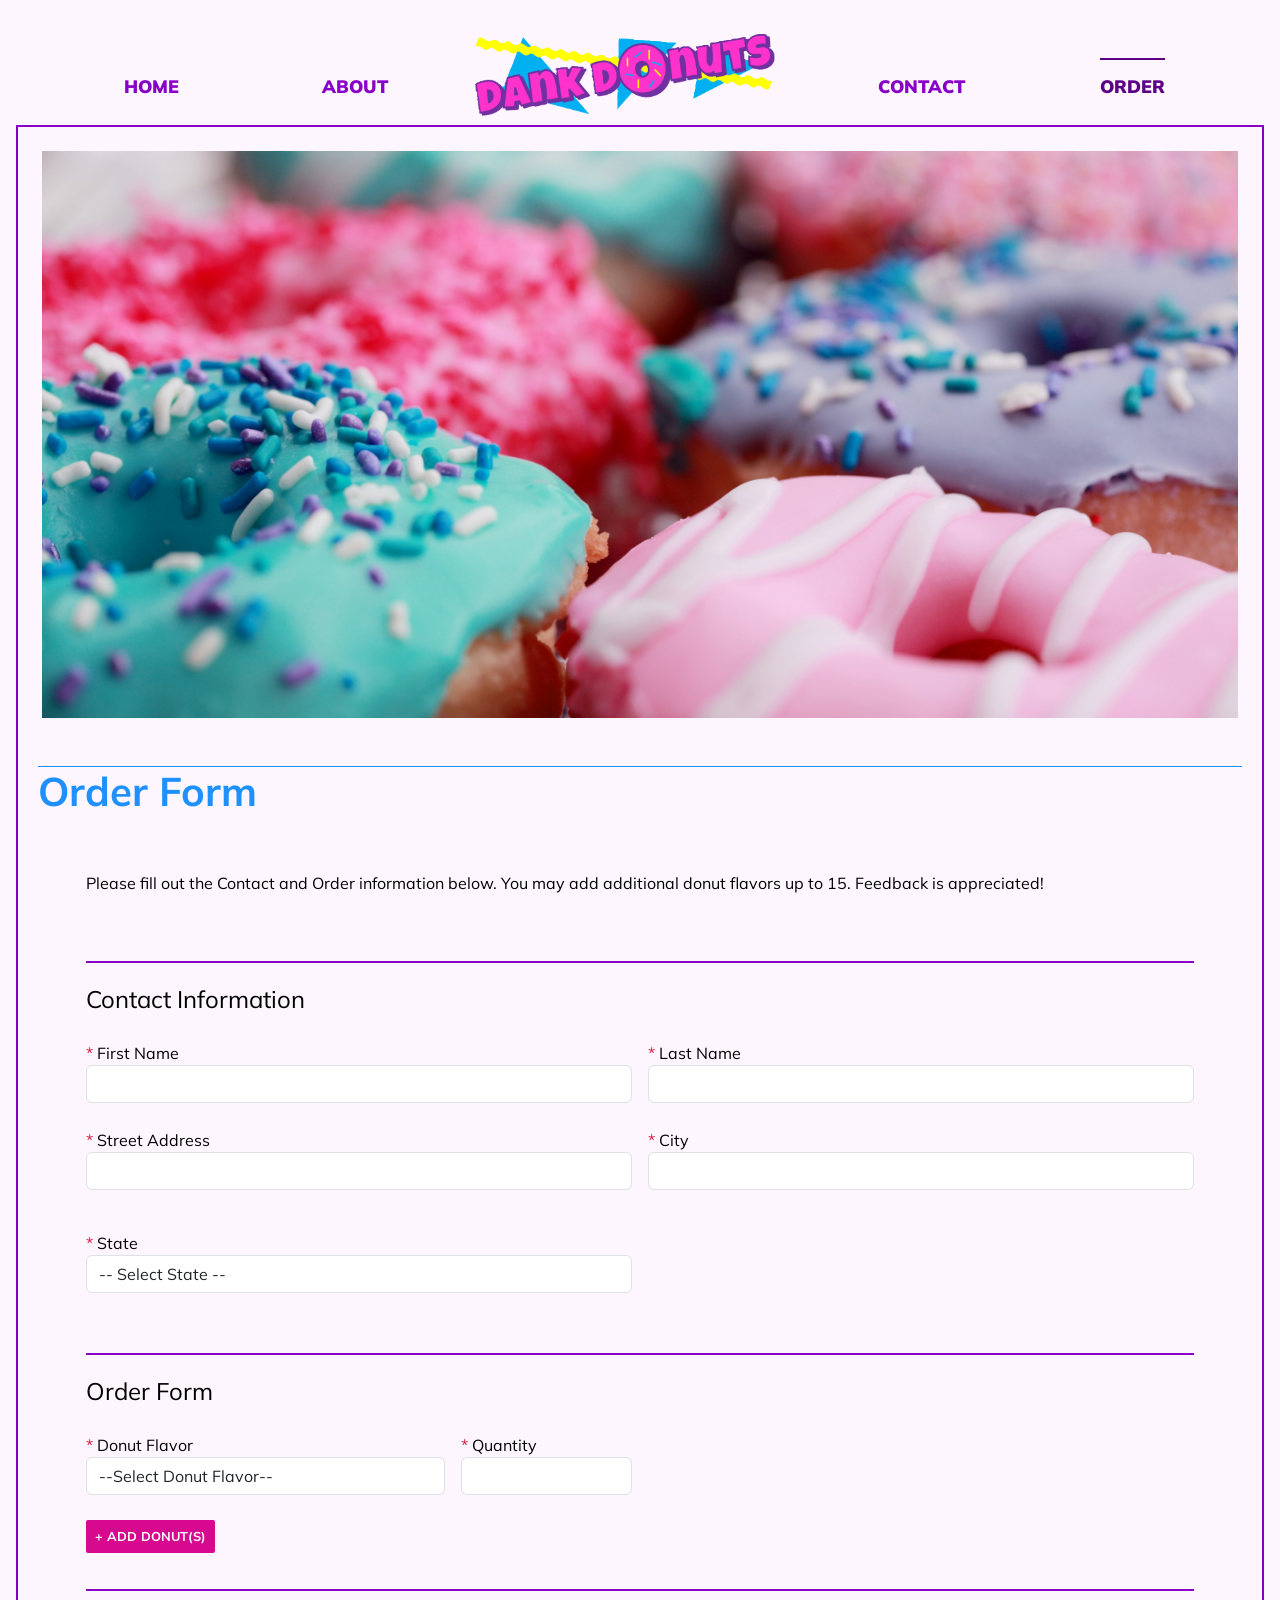
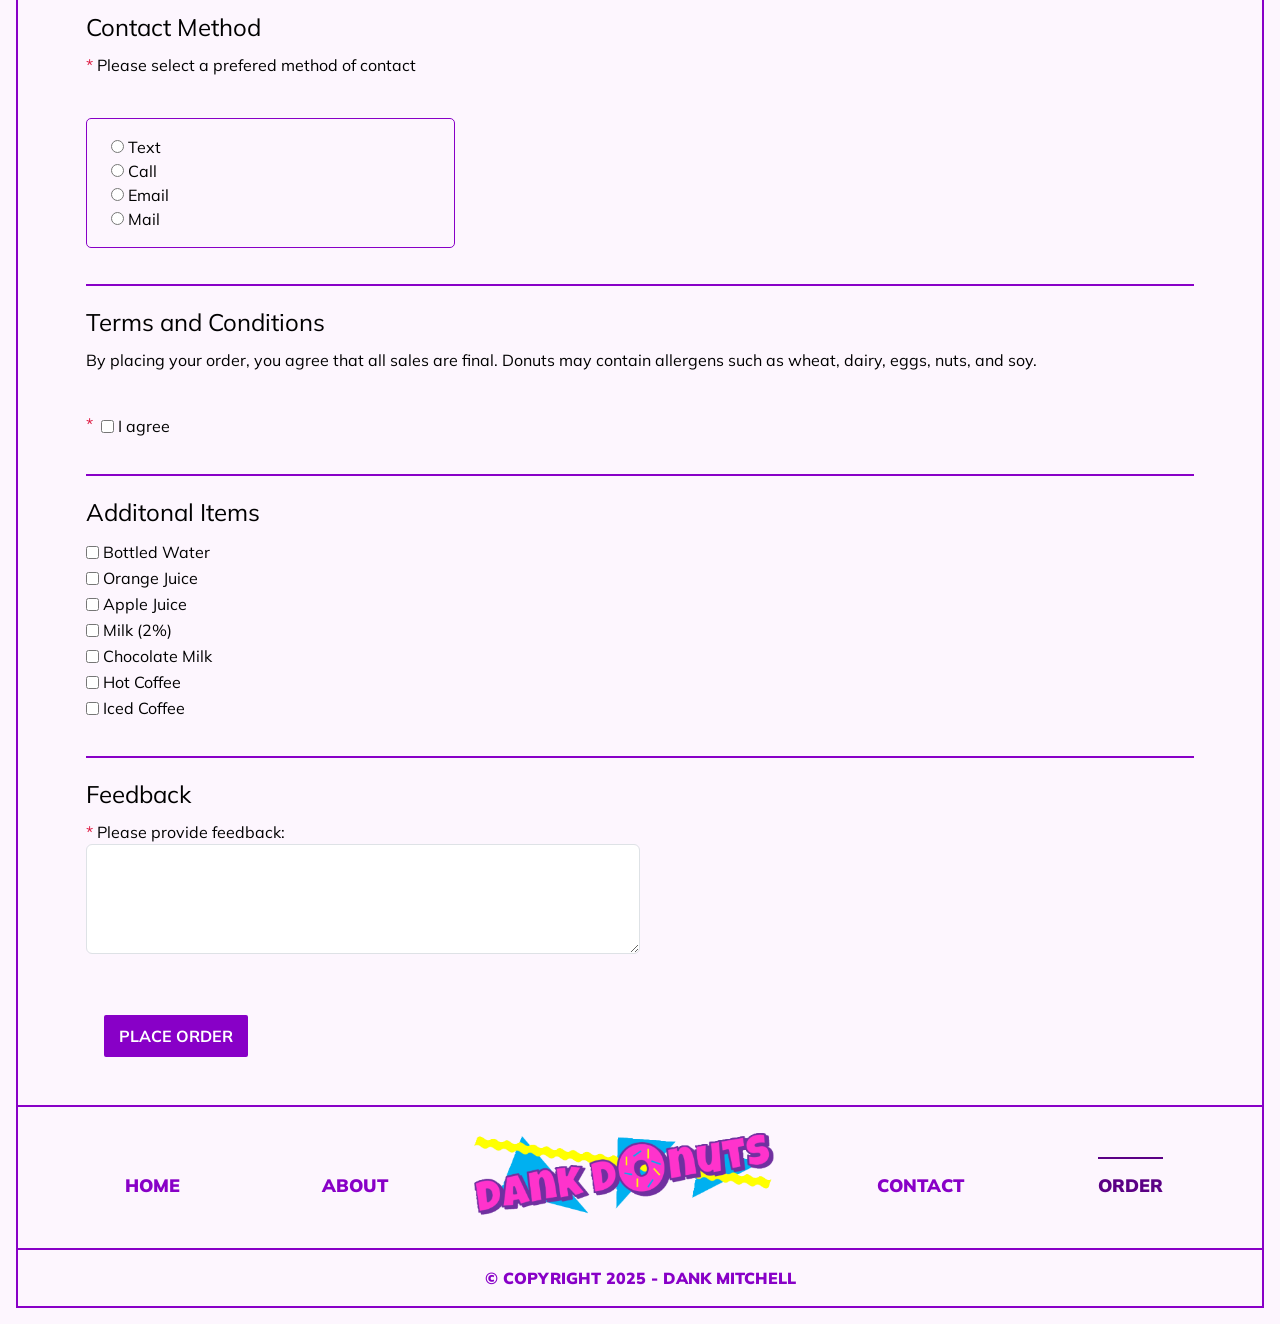
==== commit c1a33be3: "2nd Iteration - padding update" ====
--- a/index.html
+++ b/index.html
@@ -46,10 +46,10 @@
         <div>
             <img src="img/alexander-grey-wide.jpg" alt="Row of three donuts on a blue table." class="img-fluid pt-4 px-1">
         </div>
-        <header class="mx-4 mx-md-5 mb-0 pt-5 pb-0 w-100">
+        <header class="mx-3 mx-md-5 mb-0 pt-5 pb-0 w-100">
             <h1 class="" id="order-title">Order Form</h1>
         </header>
-        <main class="w-100 px-2 p-lg-5">
+        <main class="w-100 px-1 p-lg-5">
             <p class="pb-5">Please fill out the Contact and Order information below. You may add additional donut flavors up to 15. Feedback is appreciated!</p>
             <div id="errorBucketTop">
             </div>
--- a/css/style.css
+++ b/css/style.css
@@ -33,7 +33,7 @@
     border: solid #8800c7;
     border-width: 2px 0 0 0;
     /* border-radius: 1px; */
-    padding: 36px 18px;
+    padding: 18px 0;
     margin: 18px 0;
     /* background-color: white; */
     /* box-shadow: 4px 4px 10px #dadada; */
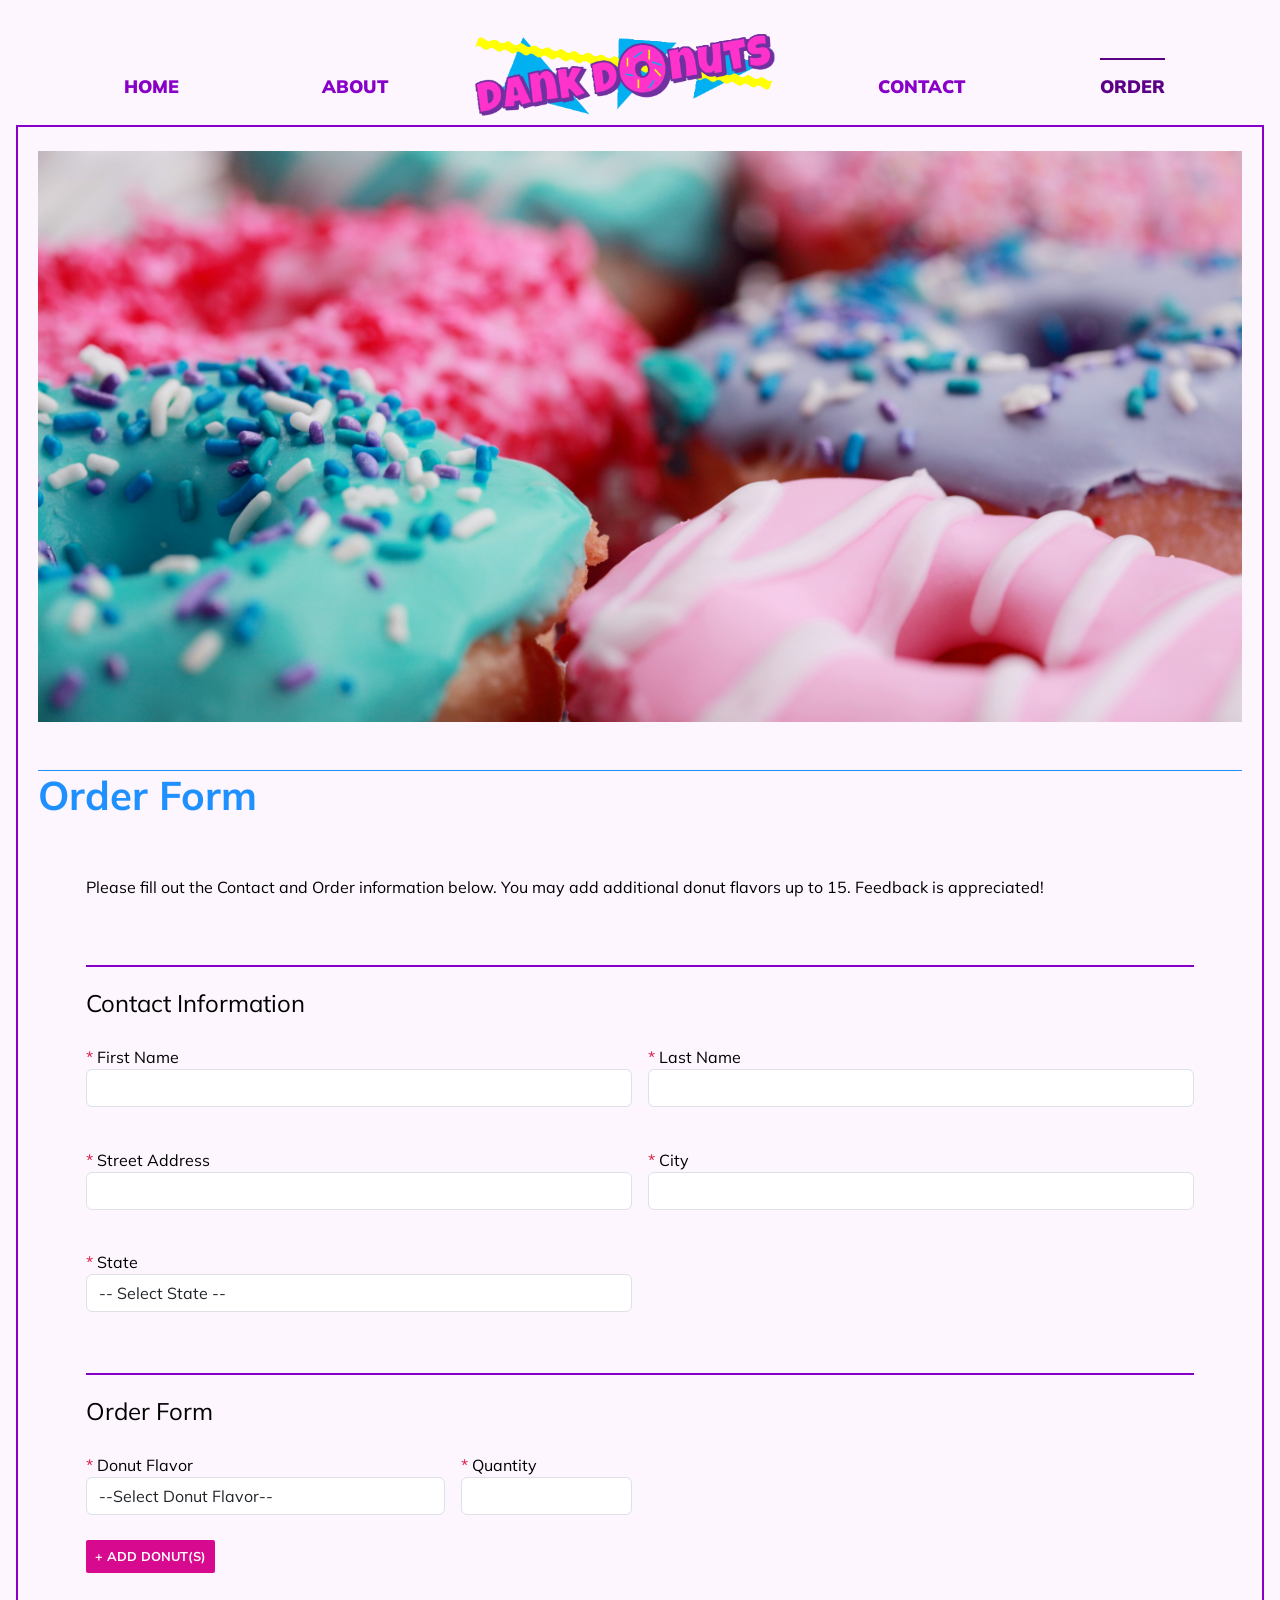
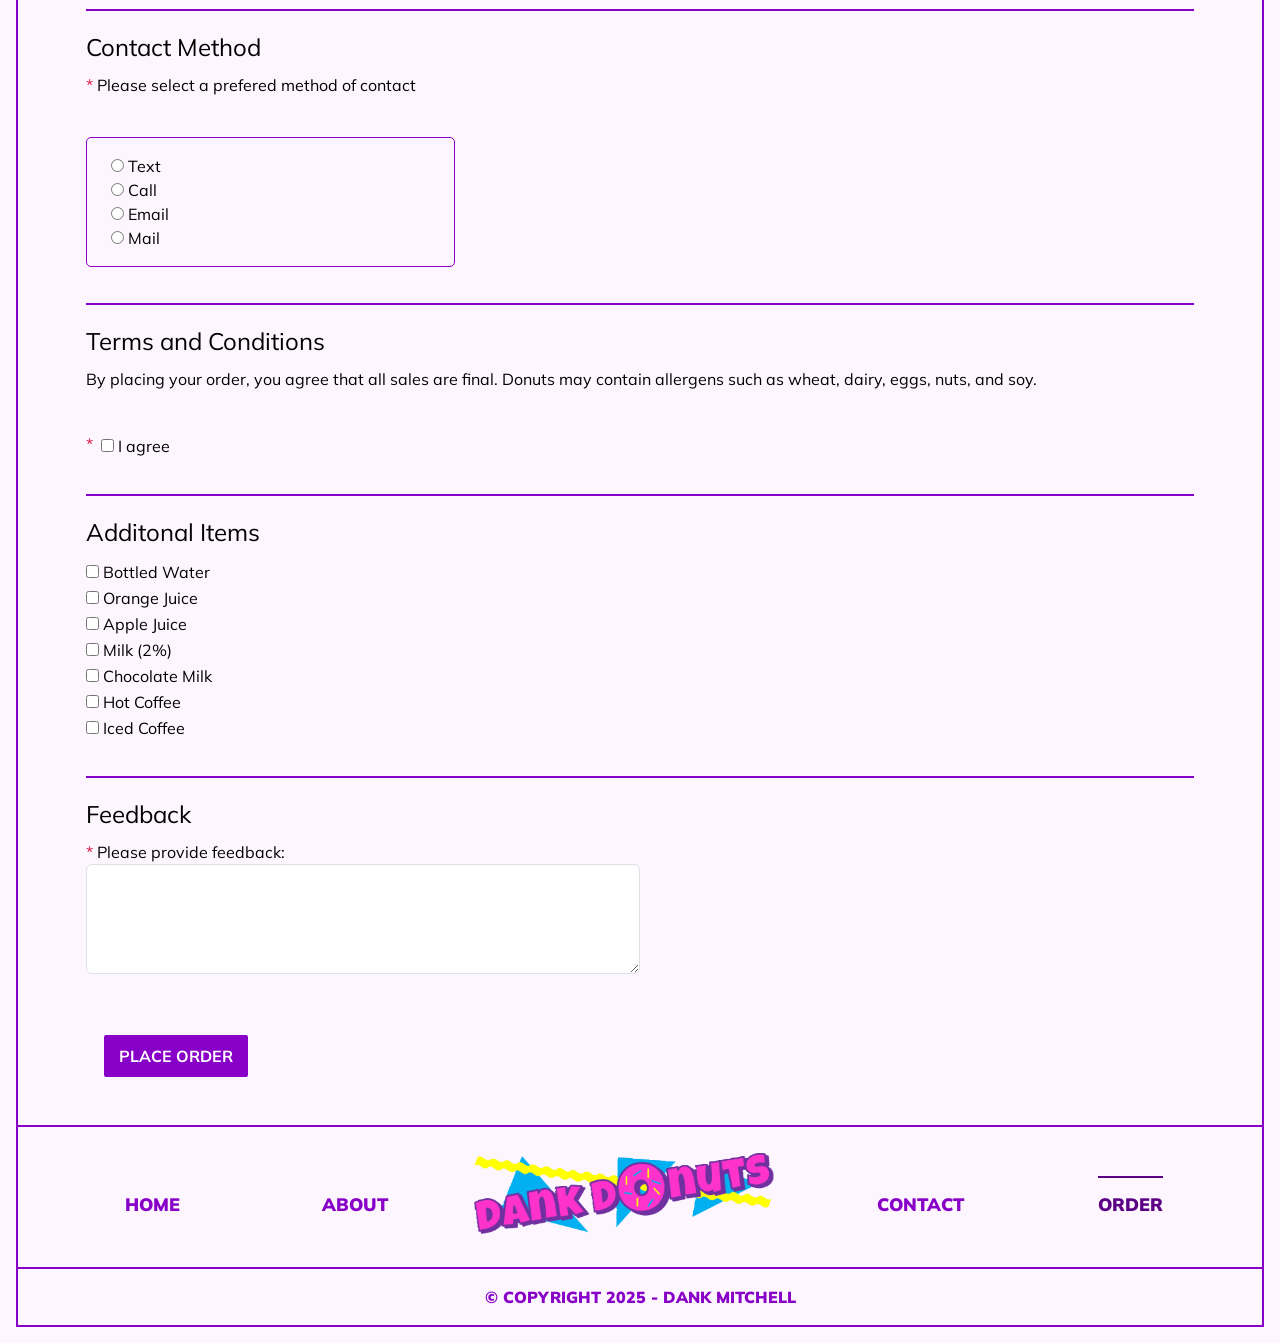
==== commit 26c50649: "2nd iteration - padding" ====
--- a/index.html
+++ b/index.html
@@ -44,7 +44,7 @@
     </nav>
     <div class="container-fluid d-flex flex-column align-items-center" id="main-div">
         <div>
-            <img src="img/alexander-grey-wide.jpg" alt="Row of three donuts on a blue table." class="img-fluid pt-4 px-1">
+            <img src="img/alexander-grey-wide.jpg" alt="Row of three donuts on a blue table." class="img-fluid pt-4">
         </div>
         <header class="mx-3 mx-md-5 mb-0 pt-5 pb-0 w-100">
             <h1 class="" id="order-title">Order Form</h1>
@@ -57,7 +57,7 @@
                 <!-- First name text input 20 characters-->
                 <fieldset>
                     <legend>Contact Information</legend>
-                    <div class="row g-3">
+                    <div class="row g-3 pb-3">
                         <div class="formGroup col-md-6">
                             <div class="d-flex">
                                 <span id="asterick" class="red-asterick">*</span>
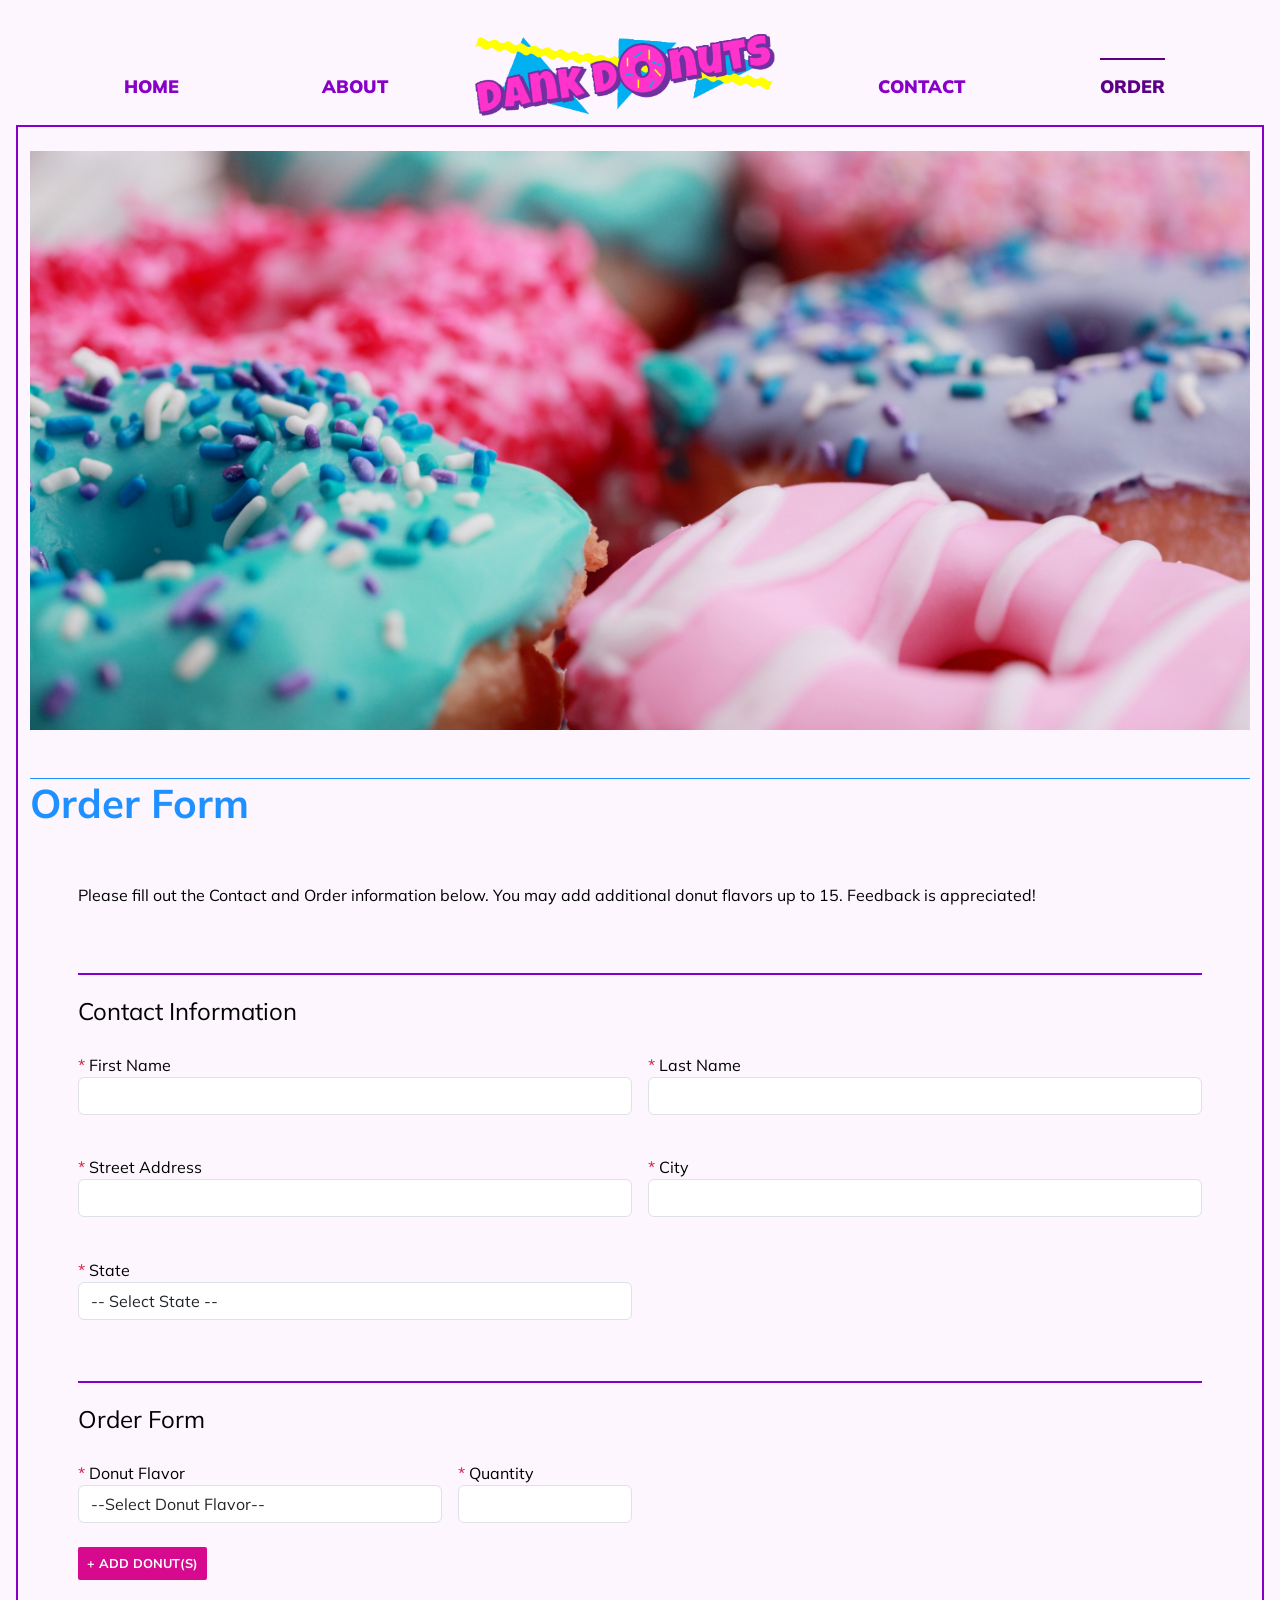
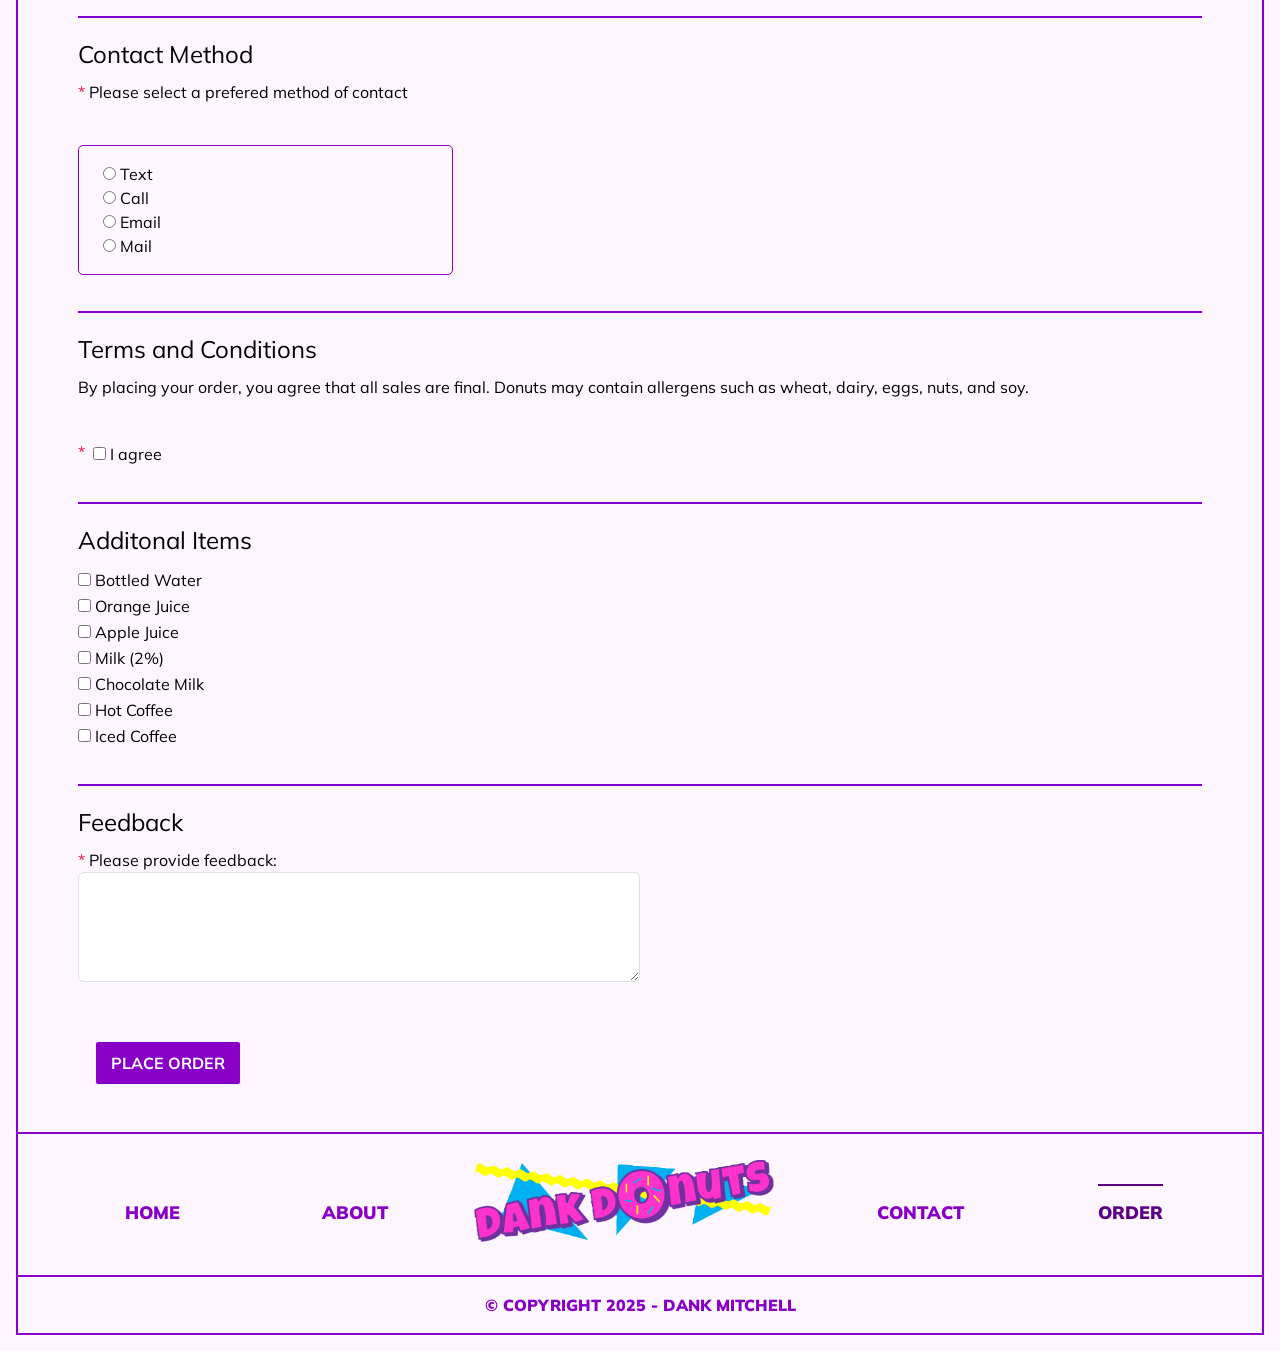
==== commit b94cc796: "2nd iteration - padding update" ====
--- a/index.html
+++ b/index.html
@@ -200,7 +200,7 @@
                                     <label for="quantity1" class="ms-1">Quantity</label>
                                 </div>
                                 <input type="number" name="quantity1" id="quantity1" maxlength="5" class="form-control">
-                                <span class="requiredfield ps-1">This field is required</span>
+                                <span class="requiredfield ps-1">Required</span>
                             </div>
                         </div>
                     </div>
--- a/css/style.css
+++ b/css/style.css
@@ -20,7 +20,7 @@
 }
 
 #main-div {
-    padding: 0 20px;
+    padding: 0 12px;
     margin: 0 auto;
     /* background-color: #fcecfd; */
     /* background-color: #fae5fc; */
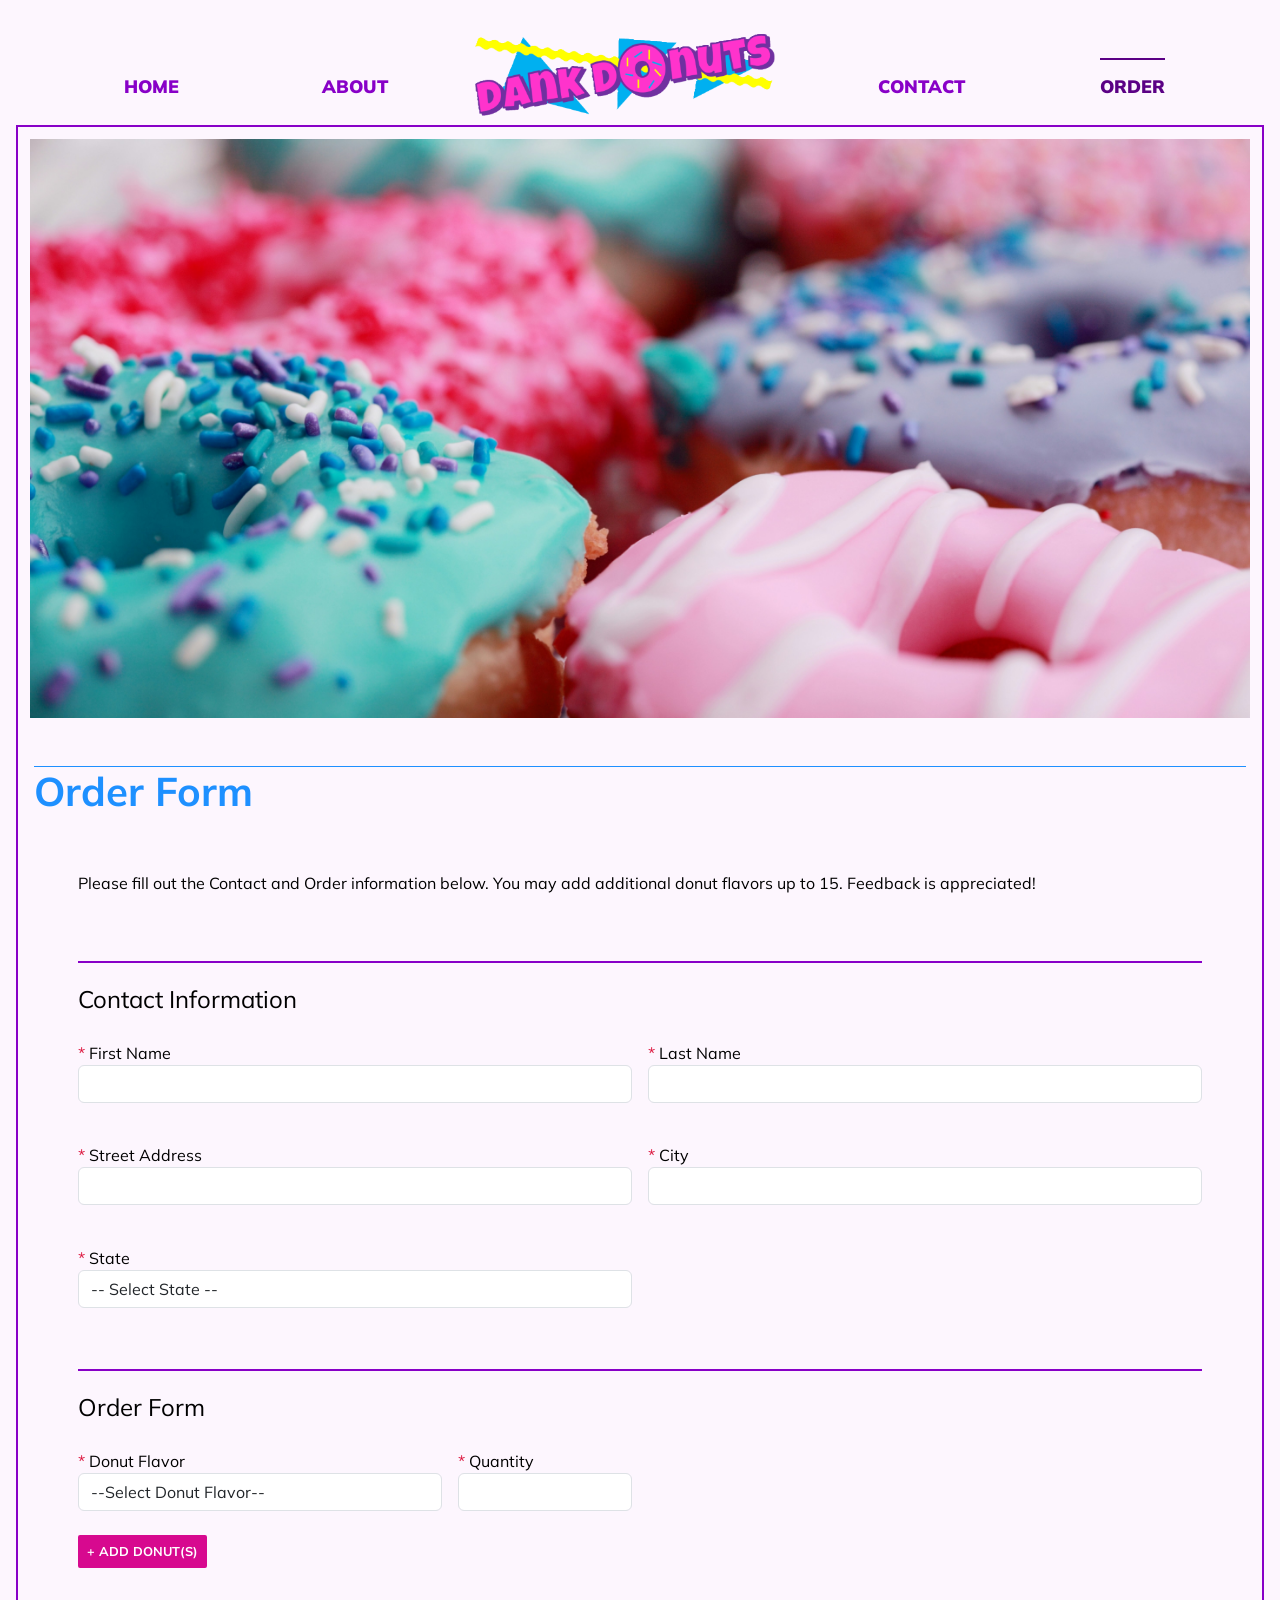
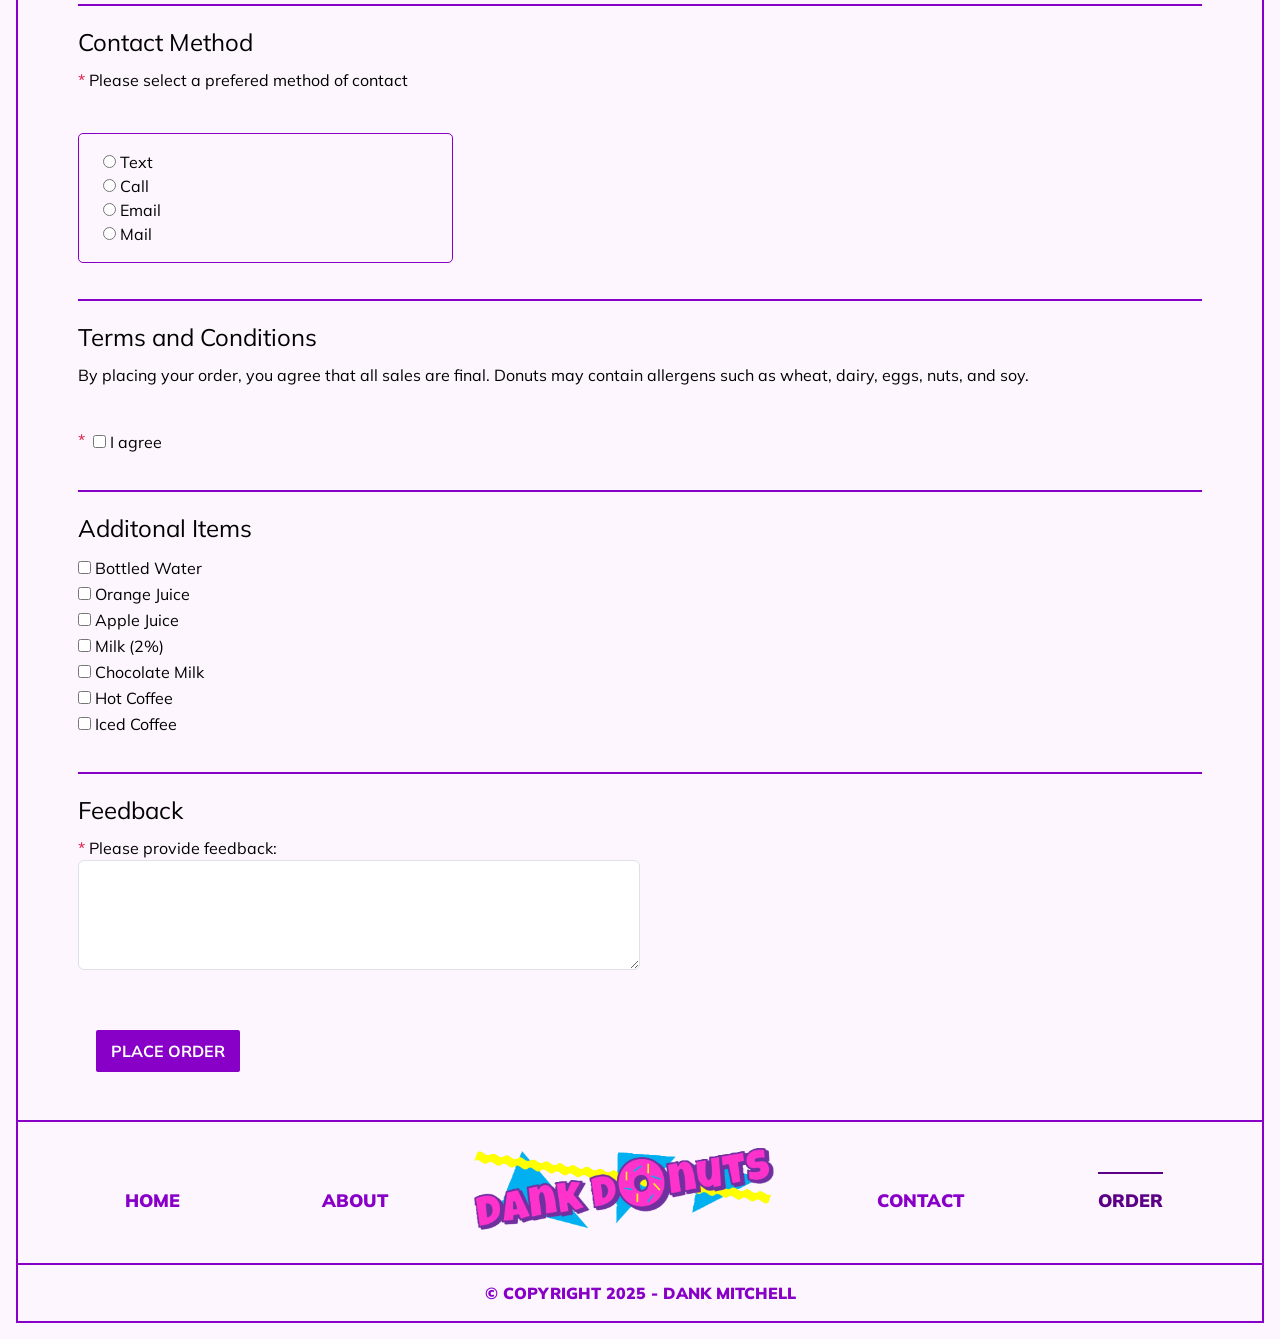
==== commit 004c7690: "2nd Iteration - padding update" ====
--- a/index.html
+++ b/index.html
@@ -44,9 +44,9 @@
     </nav>
     <div class="container-fluid d-flex flex-column align-items-center" id="main-div">
         <div>
-            <img src="img/alexander-grey-wide.jpg" alt="Row of three donuts on a blue table." class="img-fluid pt-4">
+            <img src="img/alexander-grey-wide.jpg" alt="Row of three donuts on a blue table." class="img-fluid">
         </div>
-        <header class="mx-3 mx-md-5 mb-0 pt-5 pb-0 w-100">
+        <header class="mx-3 px-1 mx-md-5 mb-0 pt-5 pb-0 w-100">
             <h1 class="" id="order-title">Order Form</h1>
         </header>
         <main class="w-100 px-1 p-lg-5">
--- a/css/style.css
+++ b/css/style.css
@@ -21,6 +21,7 @@
 
 #main-div {
     padding: 0 12px;
+    padding-top: 12px;
     margin: 0 auto;
     /* background-color: #fcecfd; */
     /* background-color: #fae5fc; */
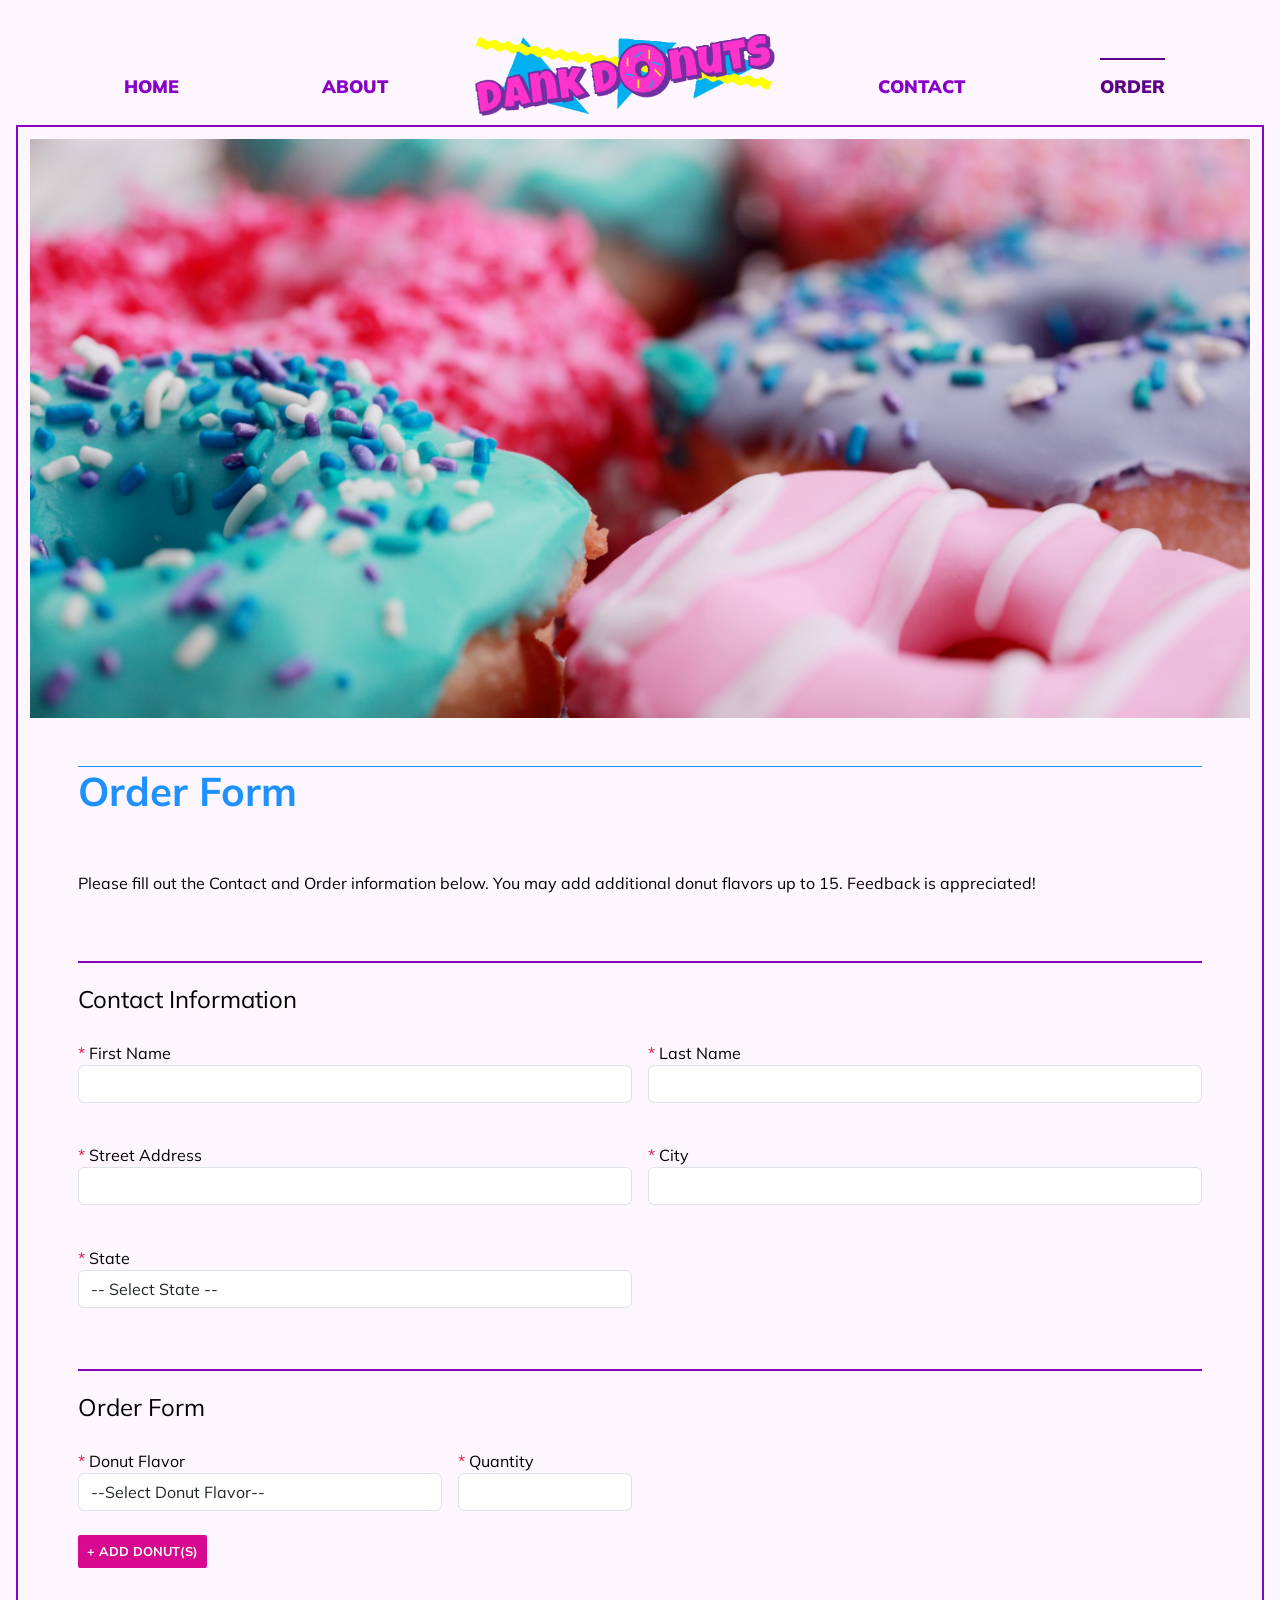
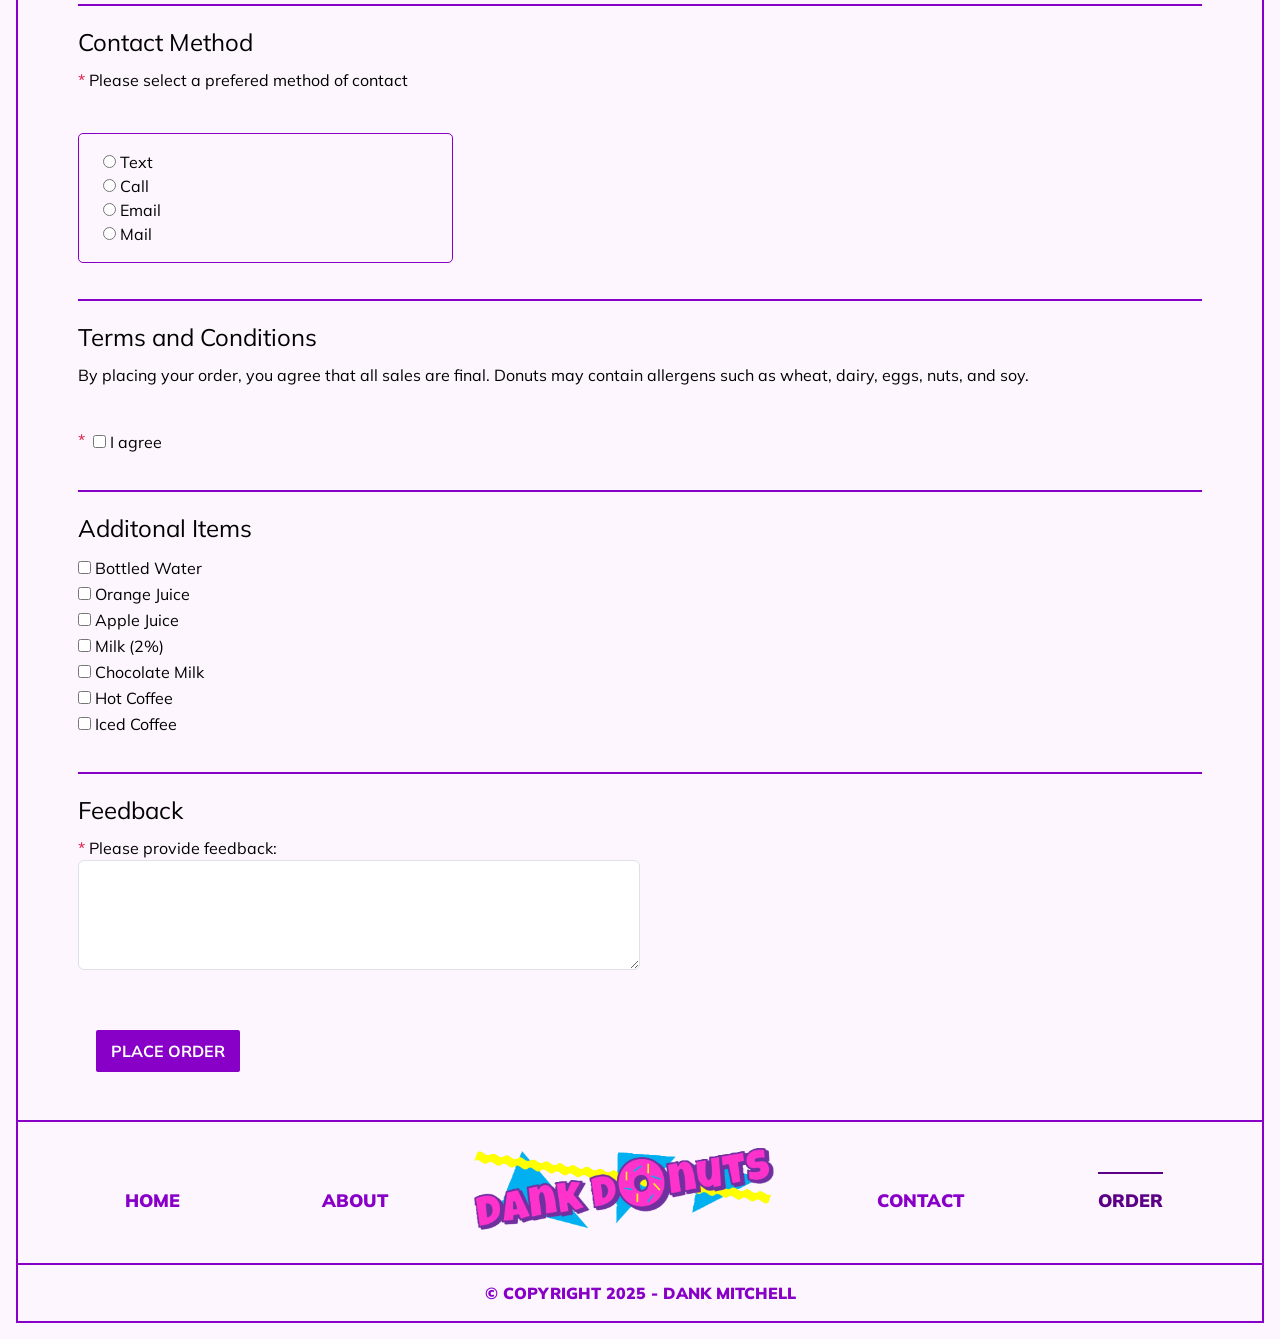
==== commit da646c8e: "2nd iteration - updated padding" ====
--- a/index.html
+++ b/index.html
@@ -46,7 +46,7 @@
         <div>
             <img src="img/alexander-grey-wide.jpg" alt="Row of three donuts on a blue table." class="img-fluid">
         </div>
-        <header class="mx-3 px-1 mx-md-5 mb-0 pt-5 pb-0 w-100">
+        <header class="mx-3 mx-md-5 px-md-5 mb-0 pt-5 pb-0 w-100">
             <h1 class="" id="order-title">Order Form</h1>
         </header>
         <main class="w-100 px-1 p-lg-5">
